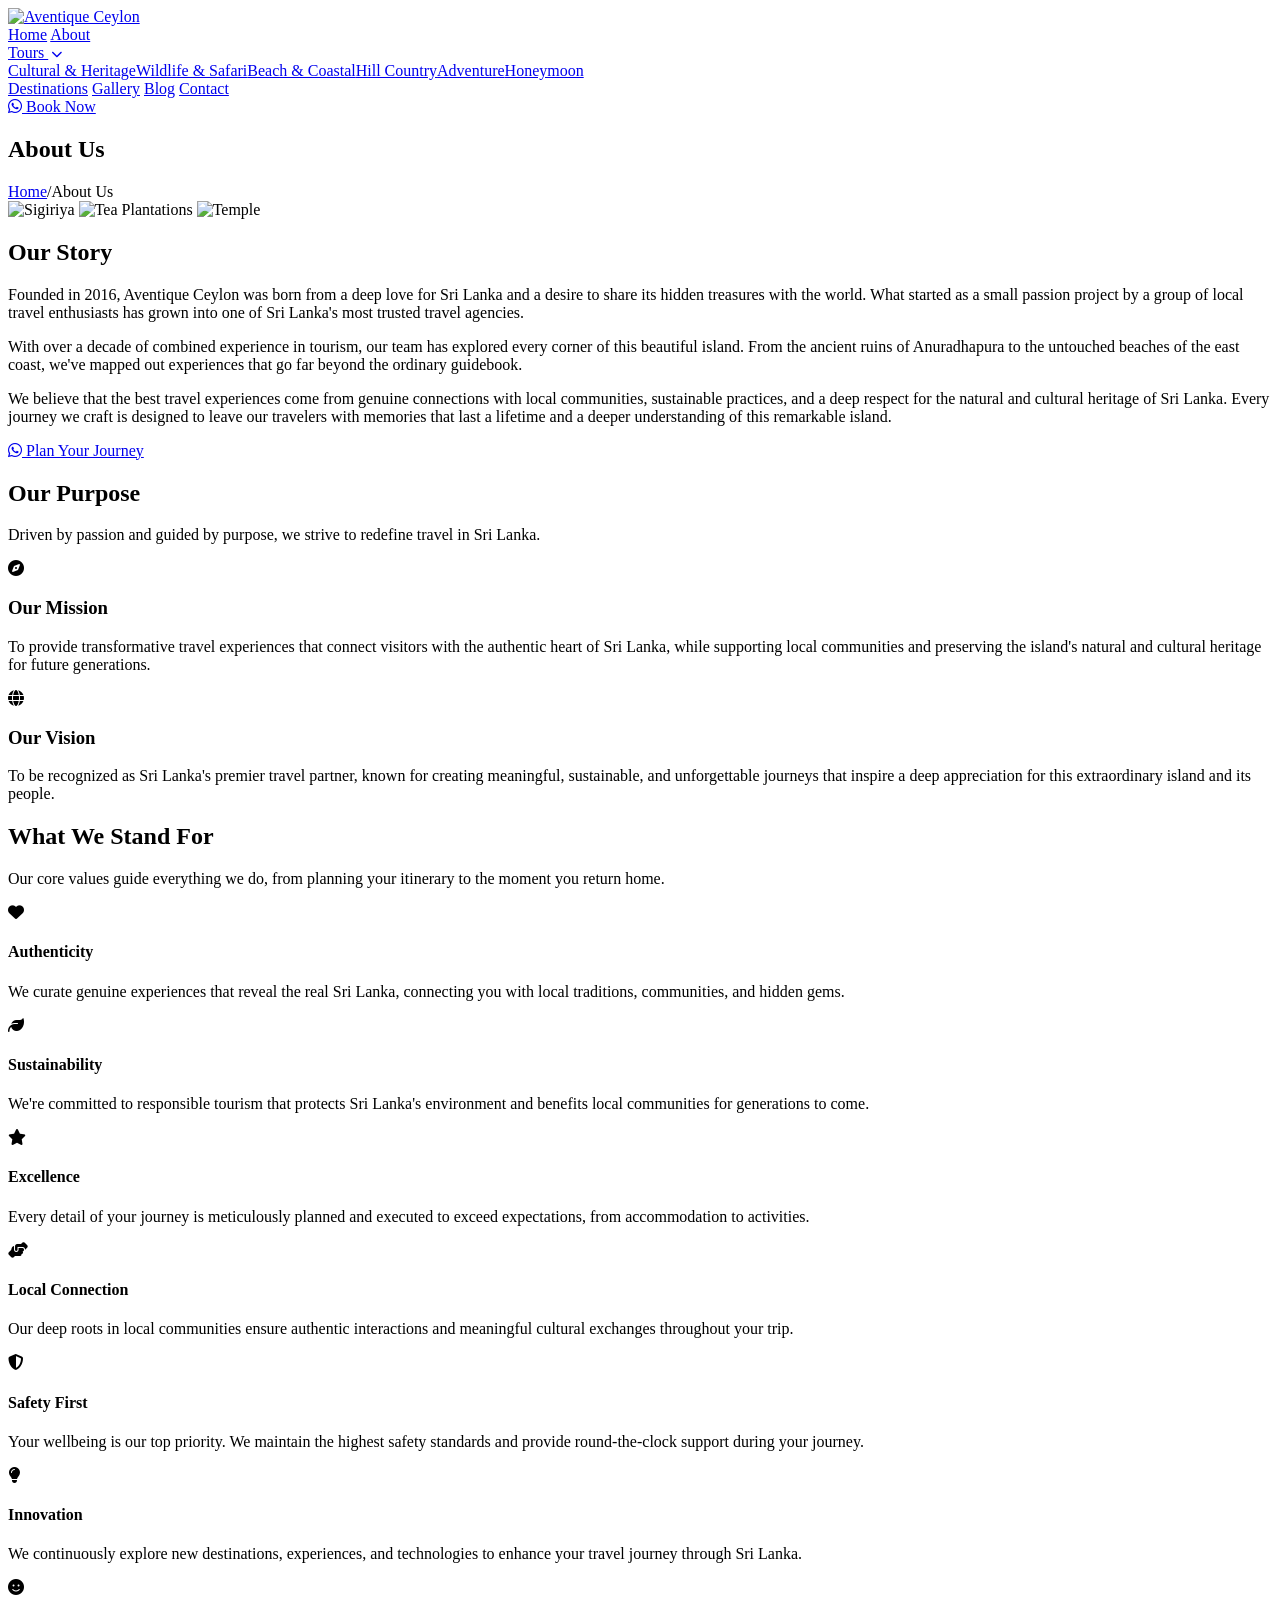
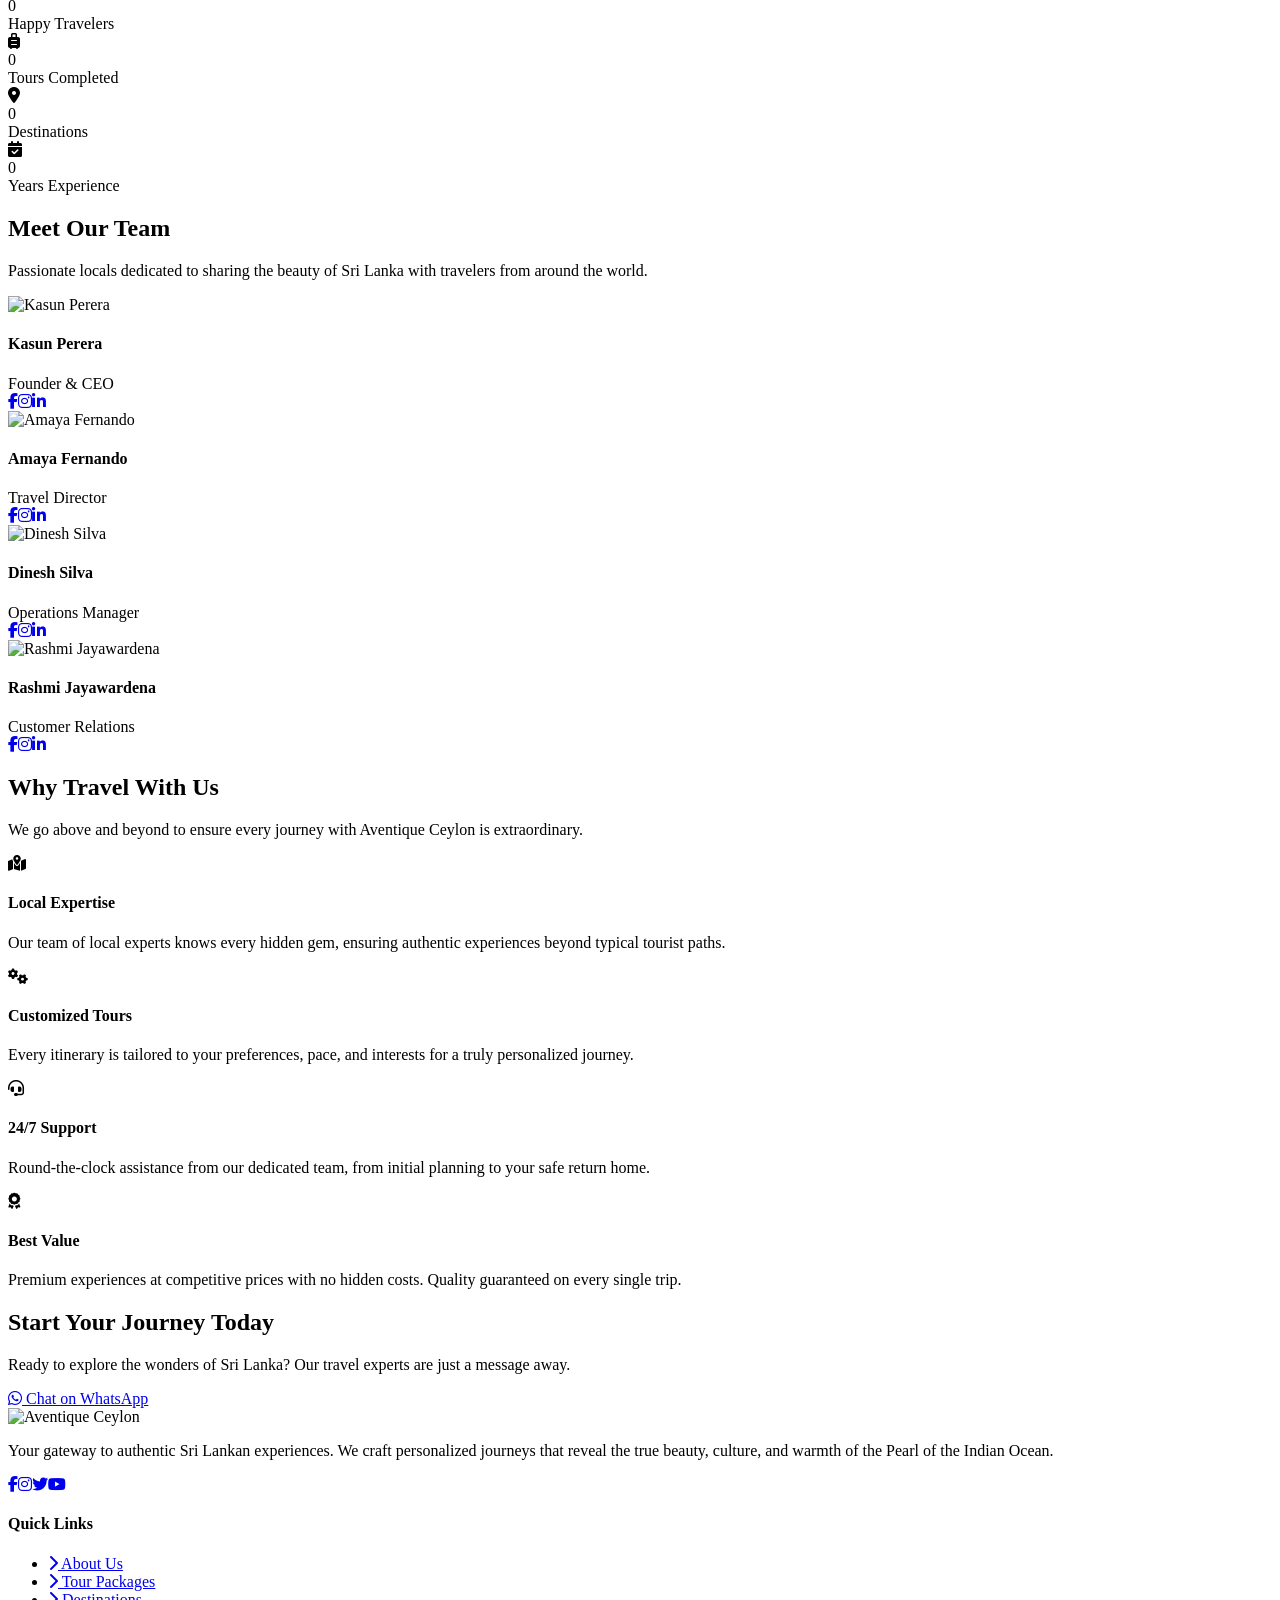
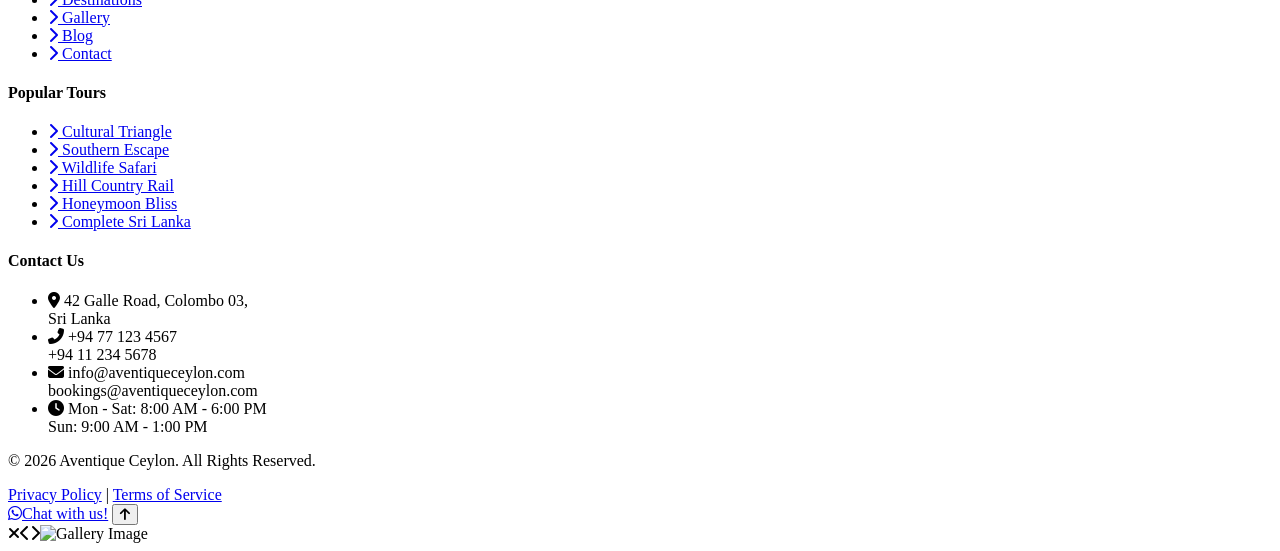
==== about.html @ 87683ad5 "Add files via upload" ====
<!DOCTYPE html>
<html lang="en">
<head>
  <meta charset="UTF-8">
  <meta name="viewport" content="width=device-width, initial-scale=1.0">
  <title>About Us | Aventique Ceylon</title>
  <meta name="description" content="Learn about Aventique Ceylon - our story, mission, team, and passion for authentic Sri Lanka travel.">
  <link rel="icon" href="images/logo.png" type="image/png">
  <link rel="preconnect" href="https://fonts.googleapis.com">
  <link rel="preconnect" href="https://fonts.gstatic.com" crossorigin>
  <link href="https://fonts.googleapis.com/css2?family=Inter:wght@300;400;500;600;700&family=Playfair+Display:ital,wght@0,400;0,600;0,700;0,800;1,400&display=swap" rel="stylesheet">
  <link rel="stylesheet" href="https://cdnjs.cloudflare.com/ajax/libs/font-awesome/6.5.1/css/all.min.css">
  <link rel="stylesheet" href="css/styles.css">
</head>
<body>
<div id="preloader"><div class="loader"></div></div>

<nav class="navbar scrolled">
  <div class="container">
    <a href="index.html" class="nav-logo"><img src="images/logo.png" alt="Aventique Ceylon"></a>
    <div class="nav-menu">
      <a href="index.html">Home</a>
      <a href="about.html" class="active">About</a>
      <div class="nav-dropdown"><a href="tours.html" class="dropdown-toggle">Tours <i class="fas fa-chevron-down" style="font-size:0.7rem;margin-left:3px"></i></a><div class="dropdown-menu"><a href="tours.html#cultural">Cultural &amp; Heritage</a><a href="tours.html#wildlife">Wildlife &amp; Safari</a><a href="tours.html#beach">Beach &amp; Coastal</a><a href="tours.html#hillcountry">Hill Country</a><a href="tours.html#adventure">Adventure</a><a href="tours.html#honeymoon">Honeymoon</a></div></div>
      <a href="destinations.html">Destinations</a>
      <a href="gallery.html">Gallery</a>
      <a href="blog.html">Blog</a>
      <a href="contact.html">Contact</a>
      <div class="nav-cta"><a href="https://wa.me/94771234567?text=Hello%20Aventique%20Ceylon!%20I%27m%20interested%20in%20planning%20a%20trip%20to%20Sri%20Lanka." class="btn btn-primary" target="_blank"><i class="fab fa-whatsapp"></i> Book Now</a></div>
    </div>
    <div class="hamburger"><span></span><span></span><span></span></div>
  </div>
</nav>

<section class="page-banner" style="background-image:url('https://images.unsplash.com/photo-1583309219338-a582f1f9ca6b?w=1920&q=80')">
  <div class="page-banner-content">
    <h1>About Us</h1>
    <div class="breadcrumb"><a href="index.html">Home</a><span>/</span>About Us</div>
  </div>
</section>

<section class="section reveal">
  <div class="container">
    <div class="about-story">
      <div class="about-story-images reveal-left">
        <img src="https://images.unsplash.com/photo-1580977276076-ae4b8c219b8e?w=800&q=80" alt="Sigiriya">
        <img src="https://images.unsplash.com/photo-1506905925346-21bda4d32df4?w=800&q=80" alt="Tea Plantations">
        <img src="https://images.unsplash.com/photo-1544735716-392fe2489ffa?w=800&q=80" alt="Temple">
      </div>
      <div class="reveal-right">
        <h2>Our Story</h2>
        <p>Founded in 2016, Aventique Ceylon was born from a deep love for Sri Lanka and a desire to share its hidden treasures with the world. What started as a small passion project by a group of local travel enthusiasts has grown into one of Sri Lanka's most trusted travel agencies.</p>
        <p>With over a decade of combined experience in tourism, our team has explored every corner of this beautiful island. From the ancient ruins of Anuradhapura to the untouched beaches of the east coast, we've mapped out experiences that go far beyond the ordinary guidebook.</p>
        <p>We believe that the best travel experiences come from genuine connections with local communities, sustainable practices, and a deep respect for the natural and cultural heritage of Sri Lanka. Every journey we craft is designed to leave our travelers with memories that last a lifetime and a deeper understanding of this remarkable island.</p>
        <a href="https://wa.me/94771234567?text=Hello%20Aventique%20Ceylon!%20I%27d%20like%20to%20plan%20a%20trip%20to%20Sri%20Lanka." class="btn btn-primary mt-20" target="_blank"><i class="fab fa-whatsapp"></i> Plan Your Journey</a>
      </div>
    </div>
  </div>
</section>

<section class="section bg-white reveal">
  <div class="container">
    <div class="section-header"><h2>Our Purpose</h2><p>Driven by passion and guided by purpose, we strive to redefine travel in Sri Lanka.</p></div>
    <div class="mission-vision">
      <div class="mv-card"><i class="fas fa-compass"></i><h3>Our Mission</h3><p>To provide transformative travel experiences that connect visitors with the authentic heart of Sri Lanka, while supporting local communities and preserving the island's natural and cultural heritage for future generations.</p></div>
      <div class="mv-card"><i class="fas fa-globe"></i><h3>Our Vision</h3><p>To be recognized as Sri Lanka's premier travel partner, known for creating meaningful, sustainable, and unforgettable journeys that inspire a deep appreciation for this extraordinary island and its people.</p></div>
    </div>
  </div>
</section>

<section class="section reveal">
  <div class="container">
    <div class="section-header"><h2>What We Stand For</h2><p>Our core values guide everything we do, from planning your itinerary to the moment you return home.</p></div>
    <div class="values-grid">
      <div class="value-card"><i class="fas fa-heart"></i><div><h4>Authenticity</h4><p>We curate genuine experiences that reveal the real Sri Lanka, connecting you with local traditions, communities, and hidden gems.</p></div></div>
      <div class="value-card"><i class="fas fa-leaf"></i><div><h4>Sustainability</h4><p>We're committed to responsible tourism that protects Sri Lanka's environment and benefits local communities for generations to come.</p></div></div>
      <div class="value-card"><i class="fas fa-star"></i><div><h4>Excellence</h4><p>Every detail of your journey is meticulously planned and executed to exceed expectations, from accommodation to activities.</p></div></div>
      <div class="value-card"><i class="fas fa-hands-helping"></i><div><h4>Local Connection</h4><p>Our deep roots in local communities ensure authentic interactions and meaningful cultural exchanges throughout your trip.</p></div></div>
      <div class="value-card"><i class="fas fa-shield-alt"></i><div><h4>Safety First</h4><p>Your wellbeing is our top priority. We maintain the highest safety standards and provide round-the-clock support during your journey.</p></div></div>
      <div class="value-card"><i class="fas fa-lightbulb"></i><div><h4>Innovation</h4><p>We continuously explore new destinations, experiences, and technologies to enhance your travel journey through Sri Lanka.</p></div></div>
    </div>
  </div>
</section>

<section class="stats-section reveal">
  <div class="container">
    <div class="stats-grid">
      <div class="stat-item"><i class="fas fa-smile"></i><div class="stat-number" data-target="5000" data-suffix="+">0</div><div class="stat-label">Happy Travelers</div></div>
      <div class="stat-item"><i class="fas fa-suitcase-rolling"></i><div class="stat-number" data-target="850" data-suffix="+">0</div><div class="stat-label">Tours Completed</div></div>
      <div class="stat-item"><i class="fas fa-map-marker-alt"></i><div class="stat-number" data-target="50" data-suffix="+">0</div><div class="stat-label">Destinations</div></div>
      <div class="stat-item"><i class="fas fa-calendar-check"></i><div class="stat-number" data-target="10" data-suffix="+">0</div><div class="stat-label">Years Experience</div></div>
    </div>
  </div>
</section>

<section class="section bg-white reveal">
  <div class="container">
    <div class="section-header"><h2>Meet Our Team</h2><p>Passionate locals dedicated to sharing the beauty of Sri Lanka with travelers from around the world.</p></div>
    <div class="team-grid">
      <div class="team-card"><div class="team-card-image"><img src="https://images.unsplash.com/photo-1560250097-0b93528c311a?w=400&q=80" alt="Kasun Perera"></div><div class="team-card-body"><h4>Kasun Perera</h4><span class="role">Founder &amp; CEO</span><div class="team-card-social"><a href="#"><i class="fab fa-facebook-f"></i></a><a href="#"><i class="fab fa-instagram"></i></a><a href="#"><i class="fab fa-linkedin-in"></i></a></div></div></div>
      <div class="team-card"><div class="team-card-image"><img src="https://images.unsplash.com/photo-1573496359142-b8d87734a5a2?w=400&q=80" alt="Amaya Fernando"></div><div class="team-card-body"><h4>Amaya Fernando</h4><span class="role">Travel Director</span><div class="team-card-social"><a href="#"><i class="fab fa-facebook-f"></i></a><a href="#"><i class="fab fa-instagram"></i></a><a href="#"><i class="fab fa-linkedin-in"></i></a></div></div></div>
      <div class="team-card"><div class="team-card-image"><img src="https://images.unsplash.com/photo-1472099645785-5658abf4ff4e?w=400&q=80" alt="Dinesh Silva"></div><div class="team-card-body"><h4>Dinesh Silva</h4><span class="role">Operations Manager</span><div class="team-card-social"><a href="#"><i class="fab fa-facebook-f"></i></a><a href="#"><i class="fab fa-instagram"></i></a><a href="#"><i class="fab fa-linkedin-in"></i></a></div></div></div>
      <div class="team-card"><div class="team-card-image"><img src="https://images.unsplash.com/photo-1580489944761-15a19d654956?w=400&q=80" alt="Rashmi Jayawardena"></div><div class="team-card-body"><h4>Rashmi Jayawardena</h4><span class="role">Customer Relations</span><div class="team-card-social"><a href="#"><i class="fab fa-facebook-f"></i></a><a href="#"><i class="fab fa-instagram"></i></a><a href="#"><i class="fab fa-linkedin-in"></i></a></div></div></div>
    </div>
  </div>
</section>

<section class="section reveal">
  <div class="container">
    <div class="section-header"><h2>Why Travel With Us</h2><p>We go above and beyond to ensure every journey with Aventique Ceylon is extraordinary.</p></div>
    <div class="features-grid">
      <div class="feature-card"><div class="feature-icon"><i class="fas fa-map-marked-alt"></i></div><h4>Local Expertise</h4><p>Our team of local experts knows every hidden gem, ensuring authentic experiences beyond typical tourist paths.</p></div>
      <div class="feature-card"><div class="feature-icon"><i class="fas fa-cogs"></i></div><h4>Customized Tours</h4><p>Every itinerary is tailored to your preferences, pace, and interests for a truly personalized journey.</p></div>
      <div class="feature-card"><div class="feature-icon"><i class="fas fa-headset"></i></div><h4>24/7 Support</h4><p>Round-the-clock assistance from our dedicated team, from initial planning to your safe return home.</p></div>
      <div class="feature-card"><div class="feature-icon"><i class="fas fa-award"></i></div><h4>Best Value</h4><p>Premium experiences at competitive prices with no hidden costs. Quality guaranteed on every single trip.</p></div>
    </div>
  </div>
</section>

<section class="cta-section reveal" style="background-image:url('https://images.unsplash.com/photo-1476673160081-cf065607f449?w=1920&q=80')">
  <div class="cta-content">
    <h2>Start Your Journey Today</h2>
    <p>Ready to explore the wonders of Sri Lanka? Our travel experts are just a message away.</p>
    <a href="https://wa.me/94771234567?text=Hello%20Aventique%20Ceylon!%20I%27m%20interested%20in%20planning%20a%20trip%20to%20Sri%20Lanka." class="btn btn-whatsapp" target="_blank"><i class="fab fa-whatsapp"></i> Chat on WhatsApp</a>
  </div>
</section>

<footer class="footer">
  <div class="container">
    <div class="footer-grid">
      <div class="footer-about"><img src="images/logo.png" alt="Aventique Ceylon"><p>Your gateway to authentic Sri Lankan experiences. We craft personalized journeys that reveal the true beauty, culture, and warmth of the Pearl of the Indian Ocean.</p><div class="footer-social"><a href="#"><i class="fab fa-facebook-f"></i></a><a href="#"><i class="fab fa-instagram"></i></a><a href="#"><i class="fab fa-twitter"></i></a><a href="#"><i class="fab fa-youtube"></i></a><a href="#"><i class="fab fa-tripadvisor"></i></a></div></div>
      <div><h4>Quick Links</h4><ul class="footer-links"><li><a href="about.html"><i class="fas fa-chevron-right"></i> About Us</a></li><li><a href="tours.html"><i class="fas fa-chevron-right"></i> Tour Packages</a></li><li><a href="destinations.html"><i class="fas fa-chevron-right"></i> Destinations</a></li><li><a href="gallery.html"><i class="fas fa-chevron-right"></i> Gallery</a></li><li><a href="blog.html"><i class="fas fa-chevron-right"></i> Blog</a></li><li><a href="contact.html"><i class="fas fa-chevron-right"></i> Contact</a></li></ul></div>
      <div><h4>Popular Tours</h4><ul class="footer-links"><li><a href="tour-detail.html"><i class="fas fa-chevron-right"></i> Cultural Triangle</a></li><li><a href="tour-detail.html"><i class="fas fa-chevron-right"></i> Southern Escape</a></li><li><a href="tour-detail.html"><i class="fas fa-chevron-right"></i> Wildlife Safari</a></li><li><a href="tour-detail.html"><i class="fas fa-chevron-right"></i> Hill Country Rail</a></li><li><a href="tour-detail.html"><i class="fas fa-chevron-right"></i> Honeymoon Bliss</a></li><li><a href="tour-detail.html"><i class="fas fa-chevron-right"></i> Complete Sri Lanka</a></li></ul></div>
      <div><h4>Contact Us</h4><ul class="footer-contact"><li><i class="fas fa-map-marker-alt"></i> <span>42 Galle Road, Colombo 03,<br>Sri Lanka</span></li><li><i class="fas fa-phone-alt"></i> <span>+94 77 123 4567<br>+94 11 234 5678</span></li><li><i class="fas fa-envelope"></i> <span>info@aventiqueceylon.com<br>bookings@aventiqueceylon.com</span></li><li><i class="fas fa-clock"></i> <span>Mon - Sat: 8:00 AM - 6:00 PM<br>Sun: 9:00 AM - 1:00 PM</span></li></ul></div>
    </div>
    <div class="footer-bottom"><p>&copy; 2026 Aventique Ceylon. All Rights Reserved.</p><div><a href="#">Privacy Policy</a> | <a href="#">Terms of Service</a></div></div>
  </div>
</footer>

<a href="https://wa.me/94771234567?text=Hello%20Aventique%20Ceylon!%20I%27m%20interested%20in%20planning%20a%20trip%20to%20Sri%20Lanka." class="whatsapp-float" target="_blank"><i class="fab fa-whatsapp"></i><span class="whatsapp-tooltip">Chat with us!</span></a>
<button class="back-to-top"><i class="fas fa-arrow-up"></i></button>
<div class="lightbox" id="lightbox"><span class="lightbox-close"><i class="fas fa-times"></i></span><span class="lightbox-nav lightbox-prev"><i class="fas fa-chevron-left"></i></span><span class="lightbox-nav lightbox-next"><i class="fas fa-chevron-right"></i></span><img src="" alt="Gallery Image"></div>
<script src="js/main.js"></script>
</body>
</html>
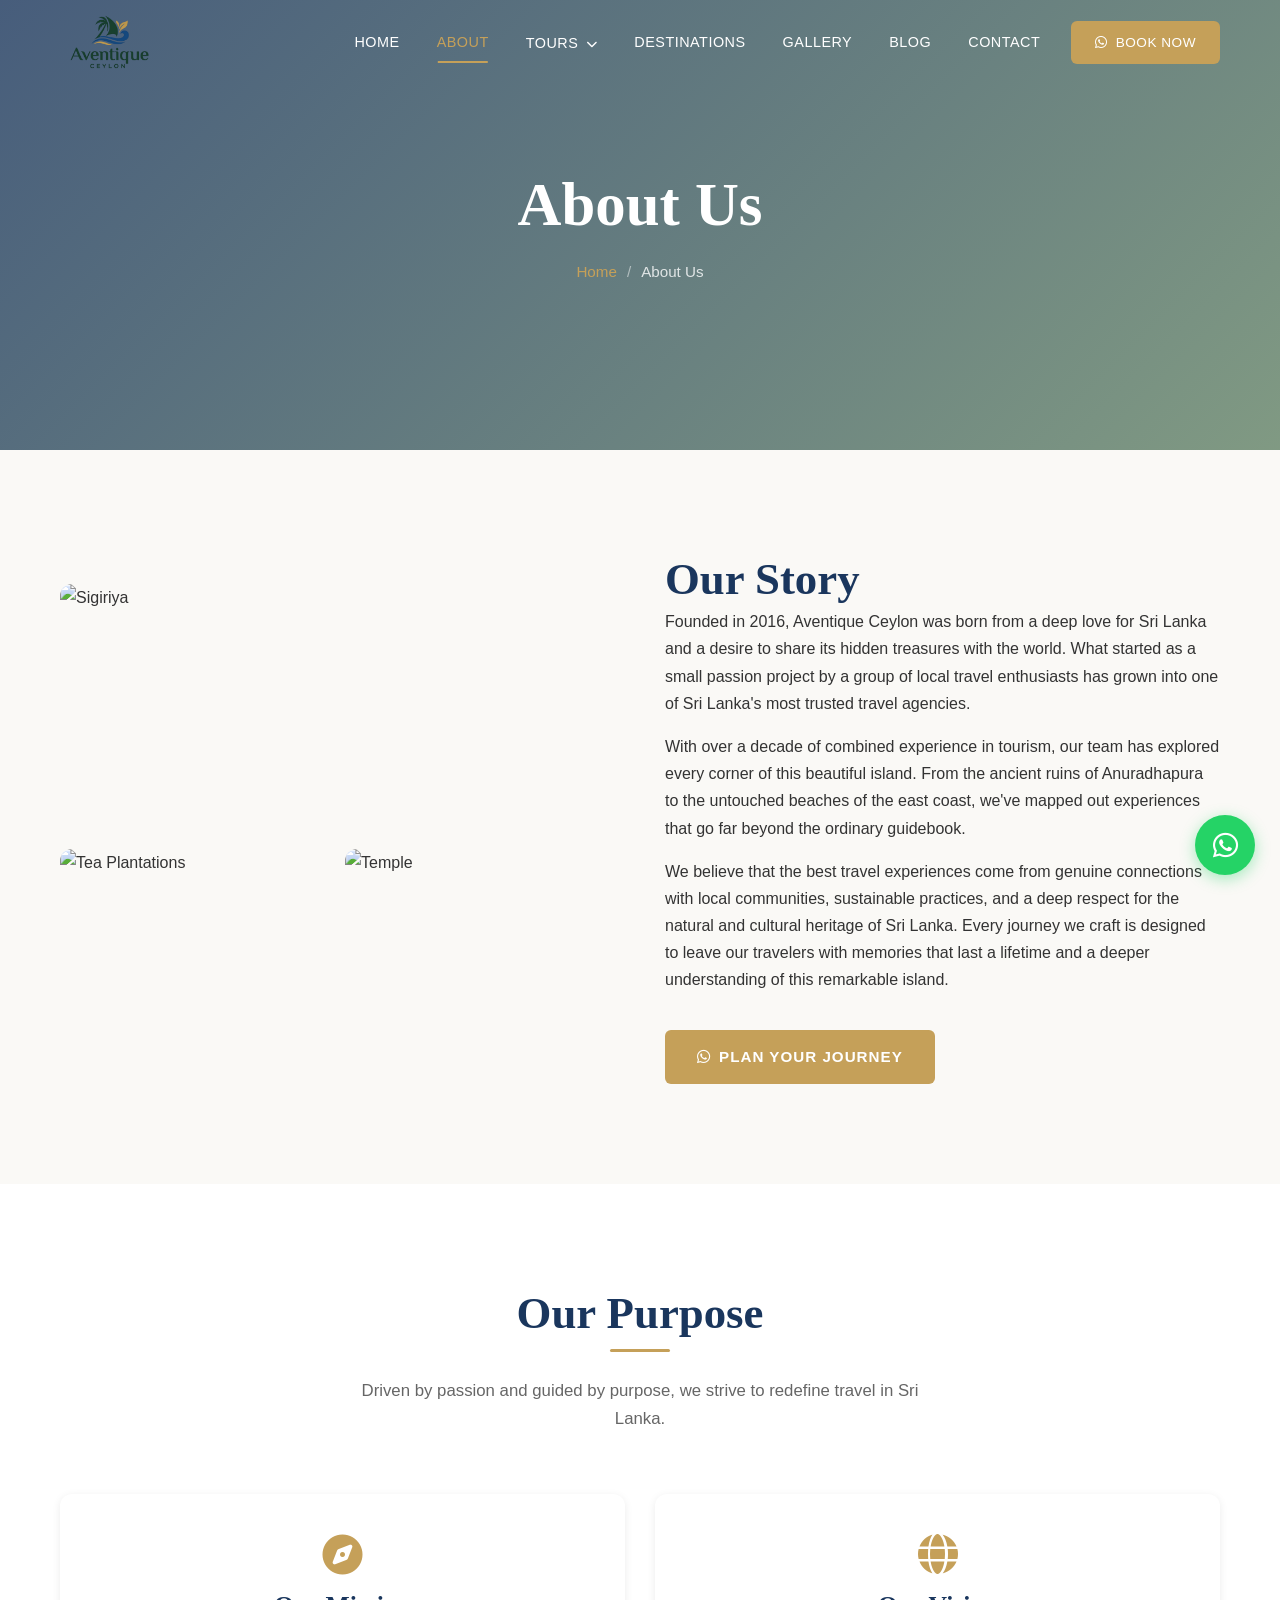
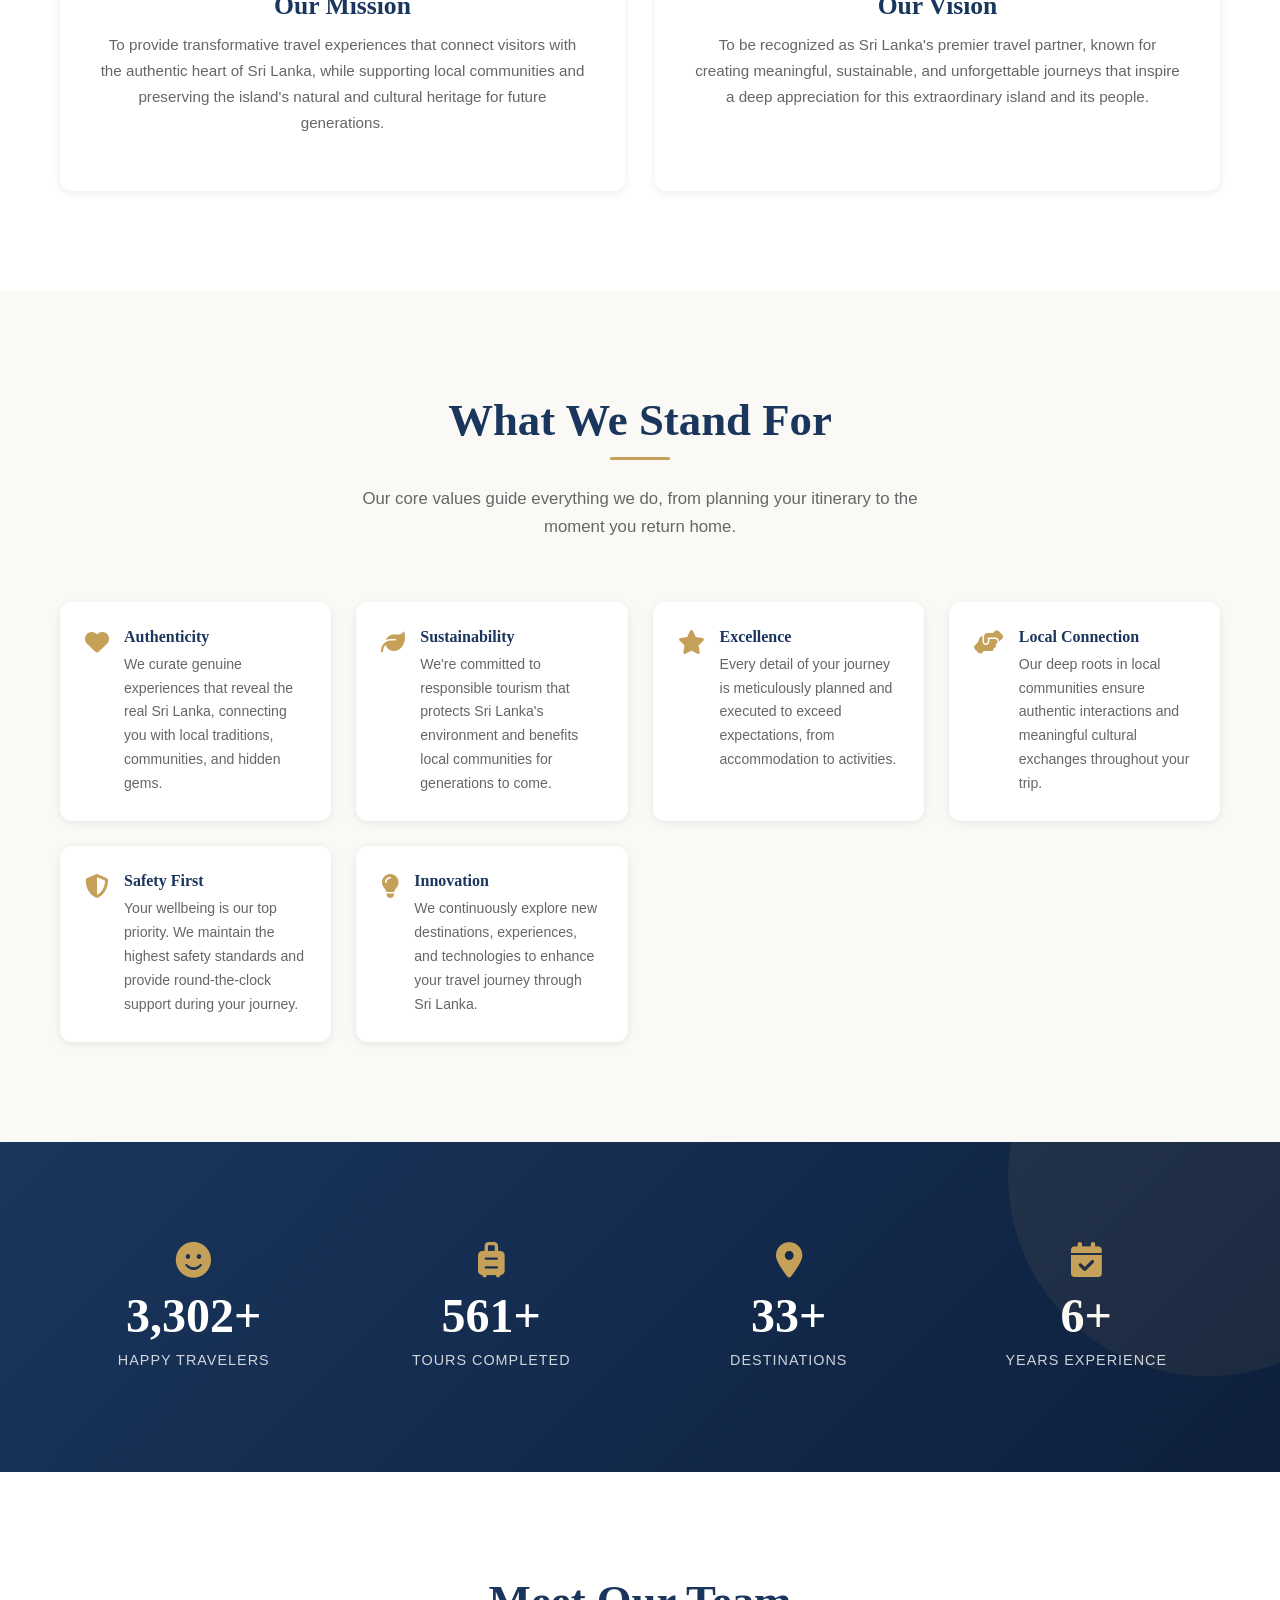
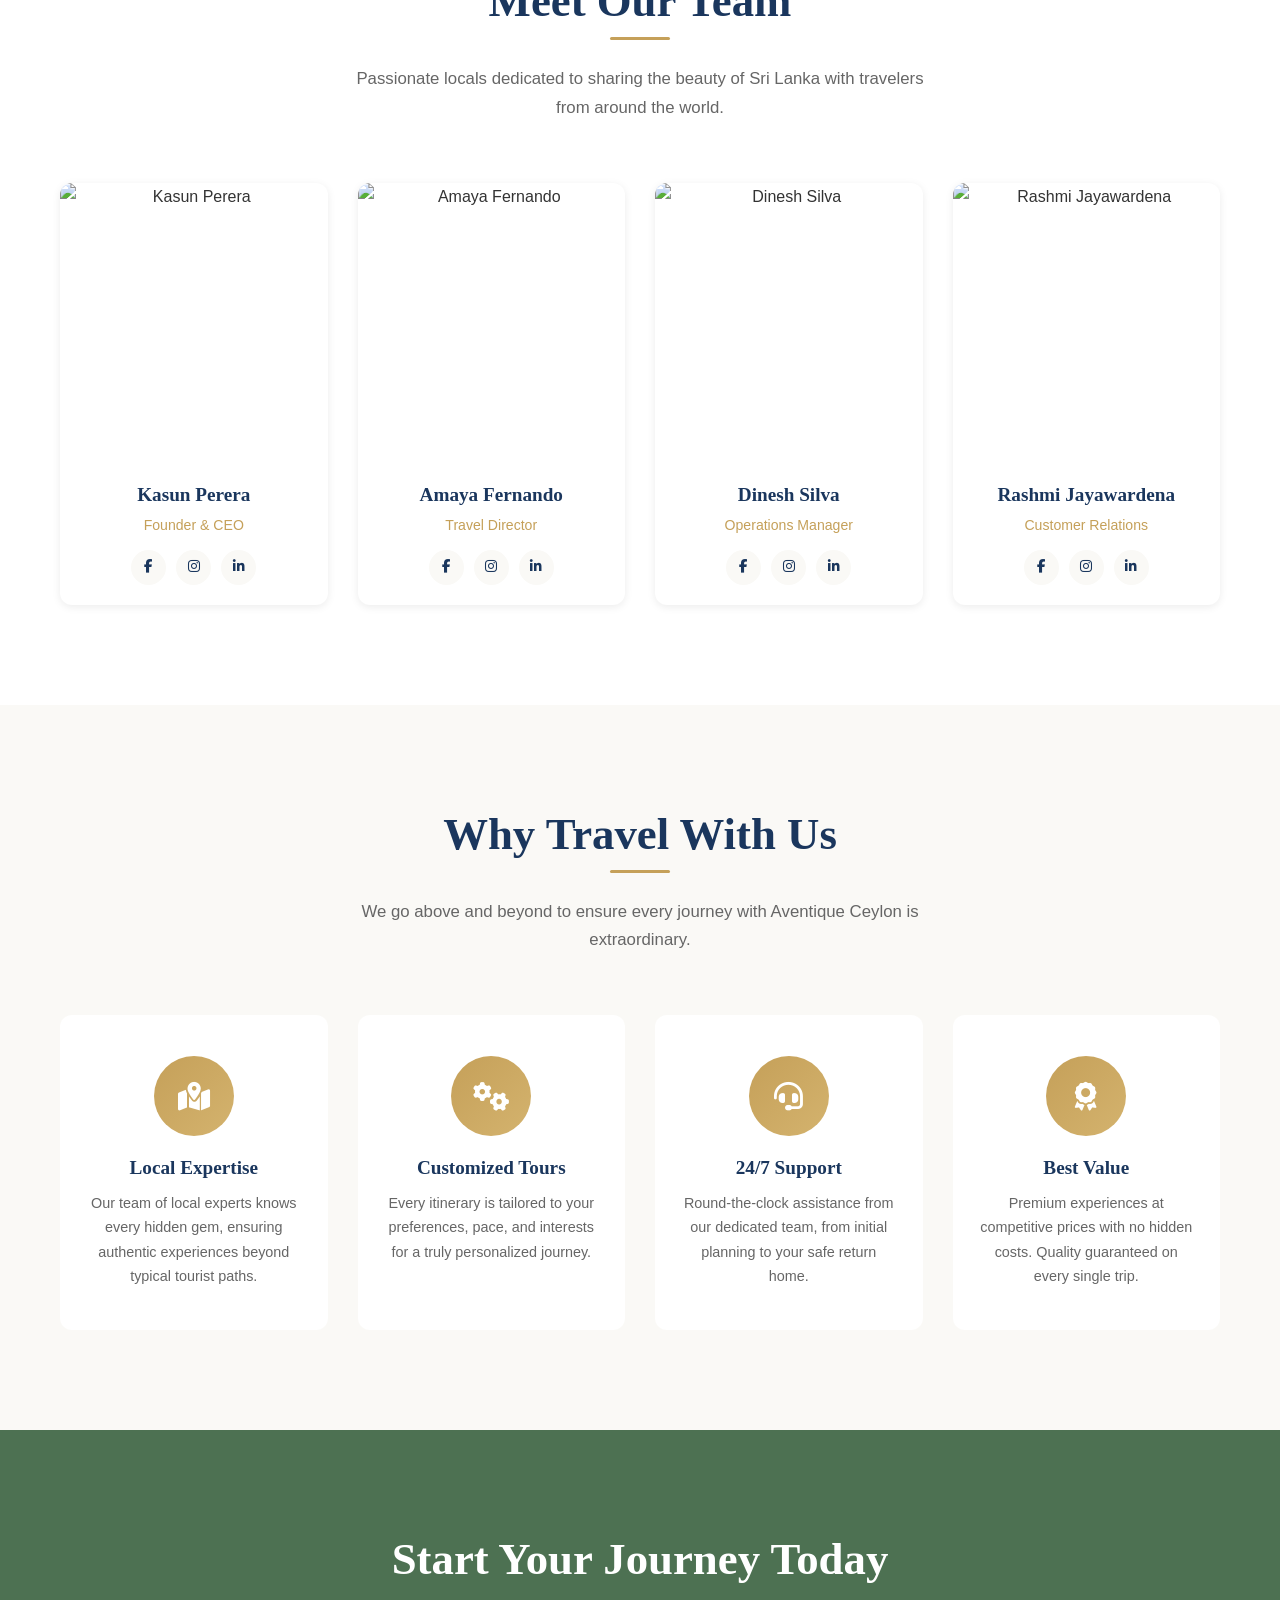
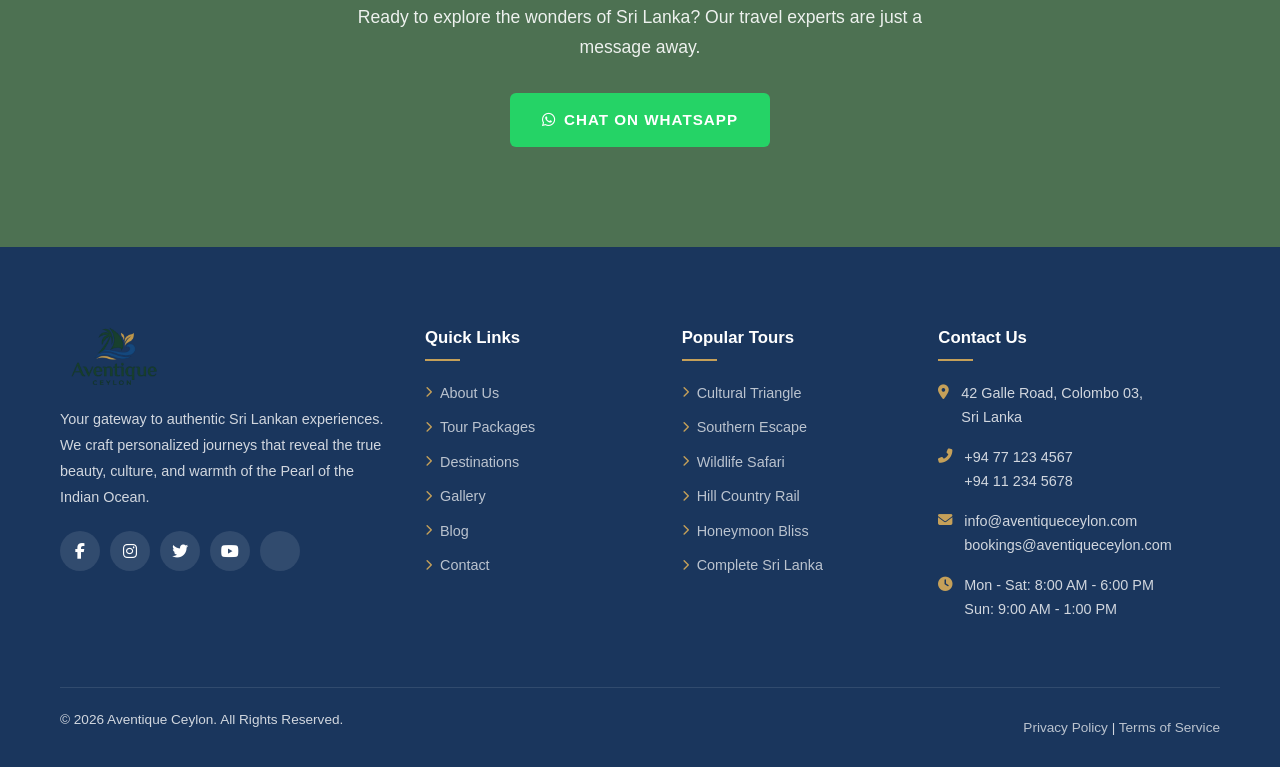
==== commit beebcdc4: "Add files via upload" ====
--- a/about.html
+++ b/about.html
@@ -5,19 +5,19 @@
   <meta name="viewport" content="width=device-width, initial-scale=1.0">
   <title>About Us | Aventique Ceylon</title>
   <meta name="description" content="Learn about Aventique Ceylon - our story, mission, team, and passion for authentic Sri Lanka travel.">
-  <link rel="icon" href="images/logo.png" type="image/png">
+  <link rel="icon" href="logo.png" type="image/png">
   <link rel="preconnect" href="https://fonts.googleapis.com">
   <link rel="preconnect" href="https://fonts.gstatic.com" crossorigin>
   <link href="https://fonts.googleapis.com/css2?family=Inter:wght@300;400;500;600;700&family=Playfair+Display:ital,wght@0,400;0,600;0,700;0,800;1,400&display=swap" rel="stylesheet">
   <link rel="stylesheet" href="https://cdnjs.cloudflare.com/ajax/libs/font-awesome/6.5.1/css/all.min.css">
-  <link rel="stylesheet" href="css/styles.css">
+  <link rel="stylesheet" href="styles.css">
 </head>
 <body>
 <div id="preloader"><div class="loader"></div></div>
 
 <nav class="navbar scrolled">
   <div class="container">
-    <a href="index.html" class="nav-logo"><img src="images/logo.png" alt="Aventique Ceylon"></a>
+    <a href="index.html" class="nav-logo"><img src="logo.png" alt="Aventique Ceylon"></a>
     <div class="nav-menu">
       <a href="index.html">Home</a>
       <a href="about.html" class="active">About</a>
@@ -128,7 +128,7 @@
 <footer class="footer">
   <div class="container">
     <div class="footer-grid">
-      <div class="footer-about"><img src="images/logo.png" alt="Aventique Ceylon"><p>Your gateway to authentic Sri Lankan experiences. We craft personalized journeys that reveal the true beauty, culture, and warmth of the Pearl of the Indian Ocean.</p><div class="footer-social"><a href="#"><i class="fab fa-facebook-f"></i></a><a href="#"><i class="fab fa-instagram"></i></a><a href="#"><i class="fab fa-twitter"></i></a><a href="#"><i class="fab fa-youtube"></i></a><a href="#"><i class="fab fa-tripadvisor"></i></a></div></div>
+      <div class="footer-about"><img src="logo.png" alt="Aventique Ceylon"><p>Your gateway to authentic Sri Lankan experiences. We craft personalized journeys that reveal the true beauty, culture, and warmth of the Pearl of the Indian Ocean.</p><div class="footer-social"><a href="#"><i class="fab fa-facebook-f"></i></a><a href="#"><i class="fab fa-instagram"></i></a><a href="#"><i class="fab fa-twitter"></i></a><a href="#"><i class="fab fa-youtube"></i></a><a href="#"><i class="fab fa-tripadvisor"></i></a></div></div>
       <div><h4>Quick Links</h4><ul class="footer-links"><li><a href="about.html"><i class="fas fa-chevron-right"></i> About Us</a></li><li><a href="tours.html"><i class="fas fa-chevron-right"></i> Tour Packages</a></li><li><a href="destinations.html"><i class="fas fa-chevron-right"></i> Destinations</a></li><li><a href="gallery.html"><i class="fas fa-chevron-right"></i> Gallery</a></li><li><a href="blog.html"><i class="fas fa-chevron-right"></i> Blog</a></li><li><a href="contact.html"><i class="fas fa-chevron-right"></i> Contact</a></li></ul></div>
       <div><h4>Popular Tours</h4><ul class="footer-links"><li><a href="tour-detail.html"><i class="fas fa-chevron-right"></i> Cultural Triangle</a></li><li><a href="tour-detail.html"><i class="fas fa-chevron-right"></i> Southern Escape</a></li><li><a href="tour-detail.html"><i class="fas fa-chevron-right"></i> Wildlife Safari</a></li><li><a href="tour-detail.html"><i class="fas fa-chevron-right"></i> Hill Country Rail</a></li><li><a href="tour-detail.html"><i class="fas fa-chevron-right"></i> Honeymoon Bliss</a></li><li><a href="tour-detail.html"><i class="fas fa-chevron-right"></i> Complete Sri Lanka</a></li></ul></div>
       <div><h4>Contact Us</h4><ul class="footer-contact"><li><i class="fas fa-map-marker-alt"></i> <span>42 Galle Road, Colombo 03,<br>Sri Lanka</span></li><li><i class="fas fa-phone-alt"></i> <span>+94 77 123 4567<br>+94 11 234 5678</span></li><li><i class="fas fa-envelope"></i> <span>info@aventiqueceylon.com<br>bookings@aventiqueceylon.com</span></li><li><i class="fas fa-clock"></i> <span>Mon - Sat: 8:00 AM - 6:00 PM<br>Sun: 9:00 AM - 1:00 PM</span></li></ul></div>
@@ -140,6 +140,6 @@
 <a href="https://wa.me/94771234567?text=Hello%20Aventique%20Ceylon!%20I%27m%20interested%20in%20planning%20a%20trip%20to%20Sri%20Lanka." class="whatsapp-float" target="_blank"><i class="fab fa-whatsapp"></i><span class="whatsapp-tooltip">Chat with us!</span></a>
 <button class="back-to-top"><i class="fas fa-arrow-up"></i></button>
 <div class="lightbox" id="lightbox"><span class="lightbox-close"><i class="fas fa-times"></i></span><span class="lightbox-nav lightbox-prev"><i class="fas fa-chevron-left"></i></span><span class="lightbox-nav lightbox-next"><i class="fas fa-chevron-right"></i></span><img src="" alt="Gallery Image"></div>
-<script src="js/main.js"></script>
+<script src="main.js"></script>
 </body>
 </html>
--- a/styles.css
+++ b/styles.css
@@ -0,0 +1,2429 @@
+/* ============================================
+   AVENTIQUE CEYLON - Main Stylesheet
+   Sri Lanka Travel Agency
+   ============================================ */
+
+/* ---------- CSS Variables ---------- */
+:root {
+  --deep-navy: #1A365D;
+  --forest-green: #2F5A36;
+  --golden-sand: #C5A059;
+  --off-white: #FAF9F6;
+  --charcoal: #333333;
+  --white: #FFFFFF;
+  --light-gray: #E8E6E1;
+  --overlay-dark: rgba(26, 54, 93, 0.7);
+  --overlay-green: rgba(47, 90, 54, 0.85);
+  --shadow-sm: 0 2px 8px rgba(0,0,0,0.08);
+  --shadow-md: 0 4px 20px rgba(0,0,0,0.12);
+  --shadow-lg: 0 8px 40px rgba(0,0,0,0.15);
+  --radius-sm: 6px;
+  --radius-md: 12px;
+  --radius-lg: 20px;
+  --transition: all 0.3s ease;
+  --transition-slow: all 0.5s ease;
+}
+
+/* ---------- Reset & Base ---------- */
+*, *::before, *::after {
+  margin: 0;
+  padding: 0;
+  box-sizing: border-box;
+}
+
+html {
+  scroll-behavior: smooth;
+  font-size: 16px;
+}
+
+body {
+  font-family: 'Inter', sans-serif;
+  color: var(--charcoal);
+  background-color: var(--off-white);
+  line-height: 1.7;
+  overflow-x: hidden;
+}
+
+h1, h2, h3, h4, h5, h6 {
+  font-family: 'Playfair Display', serif;
+  color: var(--deep-navy);
+  line-height: 1.3;
+  font-weight: 700;
+}
+
+h1 { font-size: clamp(2.2rem, 5vw, 3.8rem); }
+h2 { font-size: clamp(1.8rem, 4vw, 2.8rem); }
+h3 { font-size: clamp(1.3rem, 3vw, 1.6rem); }
+h4 { font-size: 1.2rem; }
+
+p { margin-bottom: 1rem; }
+
+a {
+  text-decoration: none;
+  color: var(--deep-navy);
+  transition: var(--transition);
+}
+
+a:hover { color: var(--golden-sand); }
+
+img {
+  max-width: 100%;
+  height: auto;
+  display: block;
+}
+
+ul { list-style: none; }
+
+.container {
+  max-width: 1200px;
+  margin: 0 auto;
+  padding: 0 20px;
+}
+
+.section {
+  padding: 100px 0;
+}
+
+.section-header {
+  text-align: center;
+  margin-bottom: 60px;
+}
+
+.section-header h2 {
+  margin-bottom: 15px;
+  position: relative;
+  display: inline-block;
+}
+
+.section-header h2::after {
+  content: '';
+  position: absolute;
+  bottom: -10px;
+  left: 50%;
+  transform: translateX(-50%);
+  width: 60px;
+  height: 3px;
+  background: var(--golden-sand);
+  border-radius: 2px;
+}
+
+.section-header p {
+  color: #666;
+  max-width: 600px;
+  margin: 20px auto 0;
+  font-size: 1.05rem;
+}
+
+/* ---------- Buttons ---------- */
+.btn {
+  display: inline-flex;
+  align-items: center;
+  gap: 8px;
+  padding: 14px 32px;
+  border-radius: var(--radius-sm);
+  font-weight: 600;
+  font-size: 0.95rem;
+  cursor: pointer;
+  border: none;
+  transition: var(--transition);
+  text-transform: uppercase;
+  letter-spacing: 1px;
+  font-family: 'Inter', sans-serif;
+}
+
+.btn-primary {
+  background: var(--golden-sand);
+  color: var(--white);
+}
+
+.btn-primary:hover {
+  background: #b8923e;
+  color: var(--white);
+  transform: translateY(-2px);
+  box-shadow: var(--shadow-md);
+}
+
+.btn-secondary {
+  background: transparent;
+  color: var(--white);
+  border: 2px solid var(--white);
+}
+
+.btn-secondary:hover {
+  background: var(--white);
+  color: var(--deep-navy);
+  transform: translateY(-2px);
+}
+
+.btn-outline {
+  background: transparent;
+  color: var(--deep-navy);
+  border: 2px solid var(--deep-navy);
+}
+
+.btn-outline:hover {
+  background: var(--deep-navy);
+  color: var(--white);
+  transform: translateY(-2px);
+}
+
+.btn-green {
+  background: var(--forest-green);
+  color: var(--white);
+}
+
+.btn-green:hover {
+  background: #245029;
+  color: var(--white);
+  transform: translateY(-2px);
+  box-shadow: var(--shadow-md);
+}
+
+.btn-whatsapp {
+  background: #25D366;
+  color: var(--white);
+}
+
+.btn-whatsapp:hover {
+  background: #1da851;
+  color: var(--white);
+  transform: translateY(-2px);
+  box-shadow: var(--shadow-md);
+}
+
+/* ---------- Preloader ---------- */
+#preloader {
+  position: fixed;
+  top: 0;
+  left: 0;
+  width: 100%;
+  height: 100%;
+  background: var(--off-white);
+  display: flex;
+  align-items: center;
+  justify-content: center;
+  z-index: 10000;
+  transition: opacity 0.5s ease;
+}
+
+#preloader.hidden {
+  opacity: 0;
+  pointer-events: none;
+}
+
+.loader {
+  width: 50px;
+  height: 50px;
+  border: 4px solid var(--light-gray);
+  border-top-color: var(--golden-sand);
+  border-radius: 50%;
+  animation: spin 0.8s linear infinite;
+}
+
+@keyframes spin {
+  to { transform: rotate(360deg); }
+}
+
+/* ---------- Navigation ---------- */
+.navbar {
+  position: fixed;
+  top: 0;
+  left: 0;
+  width: 100%;
+  z-index: 1000;
+  padding: 15px 0;
+  transition: var(--transition);
+}
+
+.navbar.scrolled {
+  background: var(--white);
+  box-shadow: var(--shadow-sm);
+  padding: 8px 0;
+}
+
+.navbar .container {
+  display: flex;
+  align-items: center;
+  justify-content: space-between;
+}
+
+.nav-logo img {
+  height: 55px;
+  transition: var(--transition);
+}
+
+.navbar.scrolled .nav-logo img {
+  height: 45px;
+}
+
+.nav-menu {
+  display: flex;
+  align-items: center;
+  gap: 5px;
+}
+
+.nav-menu a {
+  padding: 8px 16px;
+  color: var(--white);
+  font-weight: 500;
+  font-size: 0.9rem;
+  border-radius: var(--radius-sm);
+  position: relative;
+  text-transform: uppercase;
+  letter-spacing: 0.5px;
+}
+
+.navbar.scrolled .nav-menu a {
+  color: var(--deep-navy);
+}
+
+.nav-menu a:hover,
+.nav-menu a.active {
+  color: var(--golden-sand);
+}
+
+.nav-menu a::after {
+  content: '';
+  position: absolute;
+  bottom: 0;
+  left: 50%;
+  transform: translateX(-50%);
+  width: 0;
+  height: 2px;
+  background: var(--golden-sand);
+  transition: var(--transition);
+}
+
+.nav-menu a:hover::after,
+.nav-menu a.active::after {
+  width: 60%;
+}
+
+.nav-cta {
+  margin-left: 10px;
+}
+
+.nav-cta .btn {
+  padding: 10px 24px;
+  font-size: 0.85rem;
+}
+
+.hamburger {
+  display: none;
+  flex-direction: column;
+  gap: 5px;
+  cursor: pointer;
+  padding: 5px;
+  z-index: 1001;
+}
+
+.hamburger span {
+  width: 28px;
+  height: 2.5px;
+  background: var(--white);
+  transition: var(--transition);
+  border-radius: 2px;
+}
+
+.navbar.scrolled .hamburger span {
+  background: var(--deep-navy);
+}
+
+.hamburger.active span:nth-child(1) {
+  transform: rotate(45deg) translate(5px, 5px);
+}
+
+.hamburger.active span:nth-child(2) {
+  opacity: 0;
+}
+
+.hamburger.active span:nth-child(3) {
+  transform: rotate(-45deg) translate(5px, -5px);
+}
+
+/* Dropdown */
+.nav-dropdown {
+  position: relative;
+}
+
+.nav-dropdown .dropdown-menu {
+  position: absolute;
+  top: 100%;
+  left: 0;
+  min-width: 220px;
+  background: var(--white);
+  border-radius: var(--radius-sm);
+  box-shadow: var(--shadow-md);
+  padding: 10px 0;
+  opacity: 0;
+  visibility: hidden;
+  transform: translateY(10px);
+  transition: var(--transition);
+}
+
+.nav-dropdown:hover .dropdown-menu {
+  opacity: 1;
+  visibility: visible;
+  transform: translateY(0);
+}
+
+.dropdown-menu a {
+  display: block;
+  padding: 10px 20px;
+  color: var(--charcoal) !important;
+  font-size: 0.88rem;
+}
+
+.dropdown-menu a:hover {
+  background: var(--off-white);
+  color: var(--golden-sand) !important;
+}
+
+.dropdown-menu a::after {
+  display: none;
+}
+
+/* ---------- Hero Section ---------- */
+.hero {
+  position: relative;
+  height: 100vh;
+  min-height: 650px;
+  display: flex;
+  align-items: center;
+  overflow: hidden;
+}
+
+.hero-video {
+  position: absolute;
+  top: 0;
+  left: 0;
+  width: 100%;
+  height: 100%;
+  object-fit: cover;
+}
+
+.hero-slider {
+  position: absolute;
+  top: 0;
+  left: 0;
+  width: 100%;
+  height: 100%;
+}
+
+.hero-slide {
+  position: absolute;
+  top: 0;
+  left: 0;
+  width: 100%;
+  height: 100%;
+  opacity: 0;
+  transition: opacity 1.5s ease;
+  background-size: cover;
+  background-position: center;
+}
+
+.hero-slide.active {
+  opacity: 1;
+}
+
+.hero-overlay {
+  position: absolute;
+  top: 0;
+  left: 0;
+  width: 100%;
+  height: 100%;
+  background: linear-gradient(135deg, rgba(26, 54, 93, 0.75), rgba(47, 90, 54, 0.55));
+  z-index: 1;
+}
+
+.hero-content {
+  position: relative;
+  z-index: 2;
+  color: var(--white);
+  max-width: 750px;
+}
+
+.hero-content .subtitle {
+  font-size: 1.1rem;
+  font-weight: 500;
+  letter-spacing: 3px;
+  text-transform: uppercase;
+  margin-bottom: 20px;
+  color: var(--golden-sand);
+}
+
+.hero-content h1 {
+  color: var(--white);
+  margin-bottom: 20px;
+  font-size: clamp(2.5rem, 6vw, 4.2rem);
+}
+
+.hero-content p {
+  font-size: 1.15rem;
+  margin-bottom: 35px;
+  opacity: 0.9;
+  max-width: 550px;
+  line-height: 1.8;
+}
+
+.hero-buttons {
+  display: flex;
+  gap: 15px;
+  flex-wrap: wrap;
+}
+
+.hero-scroll {
+  position: absolute;
+  bottom: 30px;
+  left: 50%;
+  transform: translateX(-50%);
+  z-index: 2;
+  color: var(--white);
+  text-align: center;
+  animation: bounce 2s infinite;
+  cursor: pointer;
+}
+
+.hero-scroll i {
+  font-size: 1.5rem;
+}
+
+@keyframes bounce {
+  0%, 20%, 50%, 80%, 100% { transform: translateX(-50%) translateY(0); }
+  40% { transform: translateX(-50%) translateY(-10px); }
+  60% { transform: translateX(-50%) translateY(-5px); }
+}
+
+/* ---------- Page Banner ---------- */
+.page-banner {
+  position: relative;
+  height: 450px;
+  display: flex;
+  align-items: center;
+  justify-content: center;
+  background-size: cover;
+  background-position: center;
+  background-attachment: fixed;
+  text-align: center;
+}
+
+.page-banner::before {
+  content: '';
+  position: absolute;
+  top: 0;
+  left: 0;
+  width: 100%;
+  height: 100%;
+  background: linear-gradient(135deg, rgba(26, 54, 93, 0.8), rgba(47, 90, 54, 0.6));
+}
+
+.page-banner-content {
+  position: relative;
+  z-index: 2;
+  color: var(--white);
+}
+
+.page-banner-content h1 {
+  color: var(--white);
+  margin-bottom: 15px;
+}
+
+.breadcrumb {
+  display: flex;
+  align-items: center;
+  justify-content: center;
+  gap: 10px;
+  font-size: 0.95rem;
+  color: rgba(255,255,255,0.8);
+}
+
+.breadcrumb a {
+  color: var(--golden-sand);
+}
+
+.breadcrumb span {
+  color: rgba(255,255,255,0.5);
+}
+
+/* ---------- About Preview ---------- */
+.about-preview {
+  display: grid;
+  grid-template-columns: 1fr 1fr;
+  gap: 60px;
+  align-items: center;
+}
+
+.about-image {
+  position: relative;
+  border-radius: var(--radius-md);
+  overflow: hidden;
+}
+
+.about-image img {
+  width: 100%;
+  height: 450px;
+  object-fit: cover;
+  border-radius: var(--radius-md);
+}
+
+.about-image .experience-badge {
+  position: absolute;
+  bottom: 30px;
+  right: 30px;
+  background: var(--golden-sand);
+  color: var(--white);
+  padding: 20px 25px;
+  border-radius: var(--radius-md);
+  text-align: center;
+}
+
+.experience-badge .number {
+  font-size: 2.5rem;
+  font-weight: 800;
+  line-height: 1;
+  font-family: 'Playfair Display', serif;
+}
+
+.experience-badge .text {
+  font-size: 0.8rem;
+  text-transform: uppercase;
+  letter-spacing: 1px;
+}
+
+.about-text h2 {
+  margin-bottom: 20px;
+}
+
+.about-text .lead {
+  font-size: 1.1rem;
+  color: var(--forest-green);
+  font-weight: 500;
+  margin-bottom: 15px;
+}
+
+.about-features {
+  display: grid;
+  grid-template-columns: 1fr 1fr;
+  gap: 15px;
+  margin: 25px 0;
+}
+
+.about-feature {
+  display: flex;
+  align-items: center;
+  gap: 10px;
+}
+
+.about-feature i {
+  color: var(--golden-sand);
+  font-size: 1.1rem;
+}
+
+.about-feature span {
+  font-size: 0.95rem;
+  font-weight: 500;
+}
+
+/* ---------- Tour Cards ---------- */
+.tours-grid {
+  display: grid;
+  grid-template-columns: repeat(auto-fill, minmax(350px, 1fr));
+  gap: 30px;
+}
+
+.tour-card {
+  background: var(--white);
+  border-radius: var(--radius-md);
+  overflow: hidden;
+  box-shadow: var(--shadow-sm);
+  transition: var(--transition);
+}
+
+.tour-card:hover {
+  transform: translateY(-8px);
+  box-shadow: var(--shadow-lg);
+}
+
+.tour-card-image {
+  position: relative;
+  height: 250px;
+  overflow: hidden;
+}
+
+.tour-card-image img {
+  width: 100%;
+  height: 100%;
+  object-fit: cover;
+  transition: var(--transition-slow);
+}
+
+.tour-card:hover .tour-card-image img {
+  transform: scale(1.1);
+}
+
+.tour-card-badge {
+  position: absolute;
+  top: 15px;
+  left: 15px;
+  background: var(--golden-sand);
+  color: var(--white);
+  padding: 5px 14px;
+  border-radius: 20px;
+  font-size: 0.8rem;
+  font-weight: 600;
+}
+
+.tour-card-price {
+  position: absolute;
+  bottom: 15px;
+  right: 15px;
+  background: var(--deep-navy);
+  color: var(--white);
+  padding: 8px 16px;
+  border-radius: var(--radius-sm);
+  font-weight: 700;
+  font-size: 1.1rem;
+}
+
+.tour-card-price small {
+  font-weight: 400;
+  font-size: 0.75rem;
+  opacity: 0.8;
+}
+
+.tour-card-body {
+  padding: 25px;
+}
+
+.tour-card-meta {
+  display: flex;
+  gap: 15px;
+  margin-bottom: 12px;
+  font-size: 0.85rem;
+  color: #888;
+}
+
+.tour-card-meta span {
+  display: flex;
+  align-items: center;
+  gap: 5px;
+}
+
+.tour-card-meta i {
+  color: var(--golden-sand);
+}
+
+.tour-card-body h3 {
+  margin-bottom: 10px;
+  font-size: 1.3rem;
+}
+
+.tour-card-body h3 a {
+  color: var(--deep-navy);
+}
+
+.tour-card-body h3 a:hover {
+  color: var(--golden-sand);
+}
+
+.tour-card-body p {
+  font-size: 0.92rem;
+  color: #666;
+  margin-bottom: 15px;
+  display: -webkit-box;
+  -webkit-line-clamp: 3;
+  -webkit-box-orient: vertical;
+  overflow: hidden;
+}
+
+.tour-card-footer {
+  display: flex;
+  justify-content: space-between;
+  align-items: center;
+  padding-top: 15px;
+  border-top: 1px solid var(--light-gray);
+}
+
+.tour-card-footer .btn {
+  padding: 8px 20px;
+  font-size: 0.82rem;
+}
+
+.tour-card-rating {
+  color: var(--golden-sand);
+  font-size: 0.85rem;
+}
+
+.tour-card-rating span {
+  color: #888;
+  margin-left: 3px;
+}
+
+/* ---------- Destination Cards ---------- */
+.destinations-grid {
+  display: grid;
+  grid-template-columns: repeat(auto-fill, minmax(280px, 1fr));
+  gap: 25px;
+}
+
+.destination-card {
+  position: relative;
+  height: 350px;
+  border-radius: var(--radius-md);
+  overflow: hidden;
+  cursor: pointer;
+}
+
+.destination-card img {
+  width: 100%;
+  height: 100%;
+  object-fit: cover;
+  transition: var(--transition-slow);
+}
+
+.destination-card:hover img {
+  transform: scale(1.1);
+}
+
+.destination-card-overlay {
+  position: absolute;
+  bottom: 0;
+  left: 0;
+  width: 100%;
+  padding: 30px 20px 20px;
+  background: linear-gradient(transparent, rgba(0,0,0,0.75));
+  color: var(--white);
+  transition: var(--transition);
+}
+
+.destination-card:hover .destination-card-overlay {
+  padding-bottom: 30px;
+}
+
+.destination-card-overlay h3 {
+  color: var(--white);
+  font-size: 1.4rem;
+  margin-bottom: 5px;
+}
+
+.destination-card-overlay p {
+  font-size: 0.88rem;
+  opacity: 0.85;
+  margin-bottom: 0;
+}
+
+.destination-card-overlay .tour-count {
+  display: inline-block;
+  background: var(--golden-sand);
+  color: var(--white);
+  padding: 3px 12px;
+  border-radius: 15px;
+  font-size: 0.75rem;
+  font-weight: 600;
+  margin-top: 8px;
+}
+
+/* ---------- Why Choose Us ---------- */
+.features-grid {
+  display: grid;
+  grid-template-columns: repeat(auto-fill, minmax(250px, 1fr));
+  gap: 30px;
+}
+
+.feature-card {
+  text-align: center;
+  padding: 40px 25px;
+  background: var(--white);
+  border-radius: var(--radius-md);
+  transition: var(--transition);
+  border: 1px solid transparent;
+}
+
+.feature-card:hover {
+  transform: translateY(-5px);
+  box-shadow: var(--shadow-md);
+  border-color: var(--golden-sand);
+}
+
+.feature-icon {
+  width: 80px;
+  height: 80px;
+  border-radius: 50%;
+  background: linear-gradient(135deg, var(--golden-sand), #d4b36e);
+  display: flex;
+  align-items: center;
+  justify-content: center;
+  margin: 0 auto 20px;
+  color: var(--white);
+  font-size: 1.8rem;
+  transition: var(--transition);
+}
+
+.feature-card:hover .feature-icon {
+  transform: scale(1.1) rotate(5deg);
+}
+
+.feature-card h4 {
+  margin-bottom: 10px;
+  color: var(--deep-navy);
+}
+
+.feature-card p {
+  font-size: 0.9rem;
+  color: #666;
+  margin-bottom: 0;
+}
+
+/* ---------- Stats Counter ---------- */
+.stats-section {
+  background: linear-gradient(135deg, var(--deep-navy), #0d1f3c);
+  padding: 80px 0;
+  position: relative;
+  overflow: hidden;
+}
+
+.stats-section::before {
+  content: '';
+  position: absolute;
+  top: -50%;
+  right: -10%;
+  width: 400px;
+  height: 400px;
+  background: rgba(197, 160, 89, 0.08);
+  border-radius: 50%;
+}
+
+.stats-grid {
+  display: grid;
+  grid-template-columns: repeat(4, 1fr);
+  gap: 30px;
+  text-align: center;
+  color: var(--white);
+}
+
+.stat-item {
+  padding: 20px;
+}
+
+.stat-item i {
+  font-size: 2.2rem;
+  color: var(--golden-sand);
+  margin-bottom: 15px;
+}
+
+.stat-number {
+  font-size: 3rem;
+  font-weight: 800;
+  font-family: 'Playfair Display', serif;
+  line-height: 1;
+  margin-bottom: 8px;
+}
+
+.stat-label {
+  font-size: 0.9rem;
+  opacity: 0.8;
+  text-transform: uppercase;
+  letter-spacing: 1px;
+}
+
+/* ---------- Testimonials ---------- */
+.testimonials-section {
+  background: var(--white);
+}
+
+.testimonial-slider {
+  max-width: 800px;
+  margin: 0 auto;
+  position: relative;
+  overflow: hidden;
+}
+
+.testimonial-slide {
+  text-align: center;
+  padding: 0 40px;
+  display: none;
+}
+
+.testimonial-slide.active {
+  display: block;
+  animation: fadeIn 0.6s ease;
+}
+
+@keyframes fadeIn {
+  from { opacity: 0; transform: translateY(10px); }
+  to { opacity: 1; transform: translateY(0); }
+}
+
+.testimonial-quote {
+  font-size: 1.1rem;
+  font-style: italic;
+  color: #555;
+  line-height: 1.8;
+  margin-bottom: 25px;
+  position: relative;
+}
+
+.testimonial-quote::before {
+  content: '\201C';
+  font-size: 4rem;
+  color: var(--golden-sand);
+  font-family: 'Playfair Display', serif;
+  position: absolute;
+  top: -20px;
+  left: -10px;
+  opacity: 0.3;
+}
+
+.testimonial-author img {
+  width: 70px;
+  height: 70px;
+  border-radius: 50%;
+  object-fit: cover;
+  margin: 0 auto 12px;
+  border: 3px solid var(--golden-sand);
+}
+
+.testimonial-author h4 {
+  font-family: 'Inter', sans-serif;
+  font-size: 1rem;
+  margin-bottom: 3px;
+}
+
+.testimonial-author .location {
+  font-size: 0.85rem;
+  color: #888;
+}
+
+.testimonial-stars {
+  color: var(--golden-sand);
+  margin-bottom: 20px;
+  font-size: 1.1rem;
+}
+
+.testimonial-nav {
+  display: flex;
+  justify-content: center;
+  gap: 10px;
+  margin-top: 30px;
+}
+
+.testimonial-dot {
+  width: 10px;
+  height: 10px;
+  border-radius: 50%;
+  background: var(--light-gray);
+  cursor: pointer;
+  transition: var(--transition);
+}
+
+.testimonial-dot.active {
+  background: var(--golden-sand);
+  width: 30px;
+  border-radius: 5px;
+}
+
+/* ---------- CTA / Newsletter Section ---------- */
+.cta-section {
+  position: relative;
+  padding: 100px 0;
+  background-size: cover;
+  background-position: center;
+  background-attachment: fixed;
+  text-align: center;
+}
+
+.cta-section::before {
+  content: '';
+  position: absolute;
+  top: 0;
+  left: 0;
+  width: 100%;
+  height: 100%;
+  background: var(--overlay-green);
+}
+
+.cta-content {
+  position: relative;
+  z-index: 2;
+  color: var(--white);
+  max-width: 600px;
+  margin: 0 auto;
+}
+
+.cta-content h2 {
+  color: var(--white);
+  margin-bottom: 15px;
+}
+
+.cta-content p {
+  font-size: 1.1rem;
+  opacity: 0.9;
+  margin-bottom: 30px;
+}
+
+.newsletter-form {
+  display: flex;
+  gap: 10px;
+  max-width: 450px;
+  margin: 0 auto;
+}
+
+.newsletter-form input {
+  flex: 1;
+  padding: 14px 20px;
+  border: none;
+  border-radius: var(--radius-sm);
+  font-size: 0.95rem;
+  font-family: 'Inter', sans-serif;
+  outline: none;
+}
+
+.newsletter-form button {
+  white-space: nowrap;
+}
+
+/* ---------- Blog Cards ---------- */
+.blog-grid {
+  display: grid;
+  grid-template-columns: repeat(auto-fill, minmax(350px, 1fr));
+  gap: 30px;
+}
+
+.blog-card {
+  background: var(--white);
+  border-radius: var(--radius-md);
+  overflow: hidden;
+  box-shadow: var(--shadow-sm);
+  transition: var(--transition);
+}
+
+.blog-card:hover {
+  transform: translateY(-5px);
+  box-shadow: var(--shadow-md);
+}
+
+.blog-card-image {
+  height: 220px;
+  overflow: hidden;
+}
+
+.blog-card-image img {
+  width: 100%;
+  height: 100%;
+  object-fit: cover;
+  transition: var(--transition-slow);
+}
+
+.blog-card:hover .blog-card-image img {
+  transform: scale(1.08);
+}
+
+.blog-card-body {
+  padding: 25px;
+}
+
+.blog-card-meta {
+  display: flex;
+  gap: 15px;
+  margin-bottom: 12px;
+  font-size: 0.82rem;
+  color: #888;
+}
+
+.blog-card-meta span {
+  display: flex;
+  align-items: center;
+  gap: 5px;
+}
+
+.blog-card-meta i {
+  color: var(--golden-sand);
+}
+
+.blog-card-body h3 {
+  font-size: 1.2rem;
+  margin-bottom: 10px;
+}
+
+.blog-card-body h3 a:hover {
+  color: var(--golden-sand);
+}
+
+.blog-card-body p {
+  font-size: 0.9rem;
+  color: #666;
+  margin-bottom: 15px;
+  display: -webkit-box;
+  -webkit-line-clamp: 3;
+  -webkit-box-orient: vertical;
+  overflow: hidden;
+}
+
+.blog-card-body .read-more {
+  color: var(--golden-sand);
+  font-weight: 600;
+  font-size: 0.9rem;
+  display: inline-flex;
+  align-items: center;
+  gap: 5px;
+}
+
+.blog-card-body .read-more:hover {
+  gap: 10px;
+}
+
+/* ---------- Gallery ---------- */
+.gallery-grid {
+  display: grid;
+  grid-template-columns: repeat(auto-fill, minmax(280px, 1fr));
+  gap: 15px;
+}
+
+.gallery-item {
+  position: relative;
+  height: 280px;
+  border-radius: var(--radius-md);
+  overflow: hidden;
+  cursor: pointer;
+}
+
+.gallery-item img {
+  width: 100%;
+  height: 100%;
+  object-fit: cover;
+  transition: var(--transition-slow);
+}
+
+.gallery-item:hover img {
+  transform: scale(1.1);
+}
+
+.gallery-item-overlay {
+  position: absolute;
+  top: 0;
+  left: 0;
+  width: 100%;
+  height: 100%;
+  background: rgba(26, 54, 93, 0.6);
+  display: flex;
+  align-items: center;
+  justify-content: center;
+  opacity: 0;
+  transition: var(--transition);
+}
+
+.gallery-item:hover .gallery-item-overlay {
+  opacity: 1;
+}
+
+.gallery-item-overlay i {
+  color: var(--white);
+  font-size: 2rem;
+}
+
+/* Gallery Filter Tabs */
+.gallery-filter {
+  display: flex;
+  justify-content: center;
+  gap: 10px;
+  margin-bottom: 40px;
+  flex-wrap: wrap;
+}
+
+.gallery-filter button {
+  padding: 8px 24px;
+  border: 2px solid var(--light-gray);
+  background: transparent;
+  border-radius: 25px;
+  font-family: 'Inter', sans-serif;
+  font-size: 0.9rem;
+  font-weight: 500;
+  cursor: pointer;
+  transition: var(--transition);
+  color: var(--charcoal);
+}
+
+.gallery-filter button:hover,
+.gallery-filter button.active {
+  background: var(--golden-sand);
+  border-color: var(--golden-sand);
+  color: var(--white);
+}
+
+/* Lightbox */
+.lightbox {
+  position: fixed;
+  top: 0;
+  left: 0;
+  width: 100%;
+  height: 100%;
+  background: rgba(0,0,0,0.9);
+  z-index: 9999;
+  display: none;
+  align-items: center;
+  justify-content: center;
+}
+
+.lightbox.active {
+  display: flex;
+}
+
+.lightbox img {
+  max-width: 90%;
+  max-height: 90%;
+  border-radius: var(--radius-sm);
+}
+
+.lightbox-close {
+  position: absolute;
+  top: 20px;
+  right: 30px;
+  color: var(--white);
+  font-size: 2rem;
+  cursor: pointer;
+  transition: var(--transition);
+}
+
+.lightbox-close:hover {
+  color: var(--golden-sand);
+}
+
+.lightbox-nav {
+  position: absolute;
+  top: 50%;
+  transform: translateY(-50%);
+  color: var(--white);
+  font-size: 2rem;
+  cursor: pointer;
+  padding: 20px;
+  transition: var(--transition);
+}
+
+.lightbox-nav:hover {
+  color: var(--golden-sand);
+}
+
+.lightbox-prev { left: 10px; }
+.lightbox-next { right: 10px; }
+
+/* ---------- Contact Section ---------- */
+.contact-grid {
+  display: grid;
+  grid-template-columns: 1fr 1fr;
+  gap: 50px;
+}
+
+.contact-info-cards {
+  display: grid;
+  gap: 20px;
+  margin-bottom: 30px;
+}
+
+.contact-info-card {
+  display: flex;
+  gap: 15px;
+  align-items: flex-start;
+  padding: 20px;
+  background: var(--white);
+  border-radius: var(--radius-md);
+  box-shadow: var(--shadow-sm);
+}
+
+.contact-info-card i {
+  width: 50px;
+  height: 50px;
+  min-width: 50px;
+  background: linear-gradient(135deg, var(--golden-sand), #d4b36e);
+  border-radius: 50%;
+  display: flex;
+  align-items: center;
+  justify-content: center;
+  color: var(--white);
+  font-size: 1.1rem;
+}
+
+.contact-info-card h4 {
+  font-family: 'Inter', sans-serif;
+  font-size: 0.95rem;
+  margin-bottom: 3px;
+}
+
+.contact-info-card p {
+  font-size: 0.9rem;
+  color: #666;
+  margin-bottom: 0;
+}
+
+.contact-form {
+  background: var(--white);
+  padding: 40px;
+  border-radius: var(--radius-md);
+  box-shadow: var(--shadow-sm);
+}
+
+.contact-form h3 {
+  margin-bottom: 25px;
+}
+
+.form-group {
+  margin-bottom: 20px;
+}
+
+.form-group label {
+  display: block;
+  margin-bottom: 6px;
+  font-weight: 500;
+  font-size: 0.9rem;
+  color: var(--deep-navy);
+}
+
+.form-group input,
+.form-group select,
+.form-group textarea {
+  width: 100%;
+  padding: 12px 16px;
+  border: 1.5px solid var(--light-gray);
+  border-radius: var(--radius-sm);
+  font-size: 0.95rem;
+  font-family: 'Inter', sans-serif;
+  color: var(--charcoal);
+  transition: var(--transition);
+  background: var(--off-white);
+}
+
+.form-group input:focus,
+.form-group select:focus,
+.form-group textarea:focus {
+  outline: none;
+  border-color: var(--golden-sand);
+  box-shadow: 0 0 0 3px rgba(197, 160, 89, 0.15);
+}
+
+.form-group textarea {
+  min-height: 120px;
+  resize: vertical;
+}
+
+.form-row {
+  display: grid;
+  grid-template-columns: 1fr 1fr;
+  gap: 15px;
+}
+
+/* ---------- Tour Detail Page ---------- */
+.tour-detail-hero {
+  position: relative;
+  height: 500px;
+  background-size: cover;
+  background-position: center;
+}
+
+.tour-detail-hero::before {
+  content: '';
+  position: absolute;
+  bottom: 0;
+  left: 0;
+  width: 100%;
+  height: 60%;
+  background: linear-gradient(transparent, rgba(0,0,0,0.7));
+}
+
+.tour-detail-info {
+  position: absolute;
+  bottom: 40px;
+  left: 0;
+  width: 100%;
+  z-index: 2;
+  color: var(--white);
+}
+
+.tour-detail-info h1 {
+  color: var(--white);
+  margin-bottom: 10px;
+}
+
+.tour-detail-meta {
+  display: flex;
+  gap: 25px;
+  flex-wrap: wrap;
+}
+
+.tour-detail-meta span {
+  display: flex;
+  align-items: center;
+  gap: 8px;
+  font-size: 0.95rem;
+}
+
+.tour-detail-meta i {
+  color: var(--golden-sand);
+}
+
+.tour-detail-content {
+  display: grid;
+  grid-template-columns: 1fr 350px;
+  gap: 40px;
+  padding: 60px 0;
+}
+
+.tour-overview h2 {
+  font-size: 1.6rem;
+  margin-bottom: 15px;
+}
+
+.tour-highlights {
+  display: grid;
+  grid-template-columns: 1fr 1fr;
+  gap: 10px;
+  margin: 20px 0 30px;
+}
+
+.tour-highlights li {
+  display: flex;
+  align-items: center;
+  gap: 8px;
+  font-size: 0.95rem;
+}
+
+.tour-highlights li i {
+  color: var(--forest-green);
+}
+
+/* Itinerary Accordion */
+.itinerary-section {
+  margin-top: 40px;
+}
+
+.itinerary-day {
+  background: var(--white);
+  border-radius: var(--radius-md);
+  margin-bottom: 10px;
+  overflow: hidden;
+  box-shadow: var(--shadow-sm);
+}
+
+.itinerary-header {
+  padding: 18px 25px;
+  display: flex;
+  align-items: center;
+  justify-content: space-between;
+  cursor: pointer;
+  transition: var(--transition);
+}
+
+.itinerary-header:hover {
+  background: var(--off-white);
+}
+
+.itinerary-header h4 {
+  font-family: 'Inter', sans-serif;
+  font-size: 1rem;
+  display: flex;
+  align-items: center;
+  gap: 12px;
+}
+
+.itinerary-header .day-num {
+  background: var(--golden-sand);
+  color: var(--white);
+  padding: 4px 12px;
+  border-radius: 15px;
+  font-size: 0.8rem;
+  font-weight: 700;
+}
+
+.itinerary-header i {
+  transition: var(--transition);
+  color: var(--golden-sand);
+}
+
+.itinerary-day.active .itinerary-header i {
+  transform: rotate(180deg);
+}
+
+.itinerary-body {
+  max-height: 0;
+  overflow: hidden;
+  transition: max-height 0.4s ease;
+}
+
+.itinerary-body-inner {
+  padding: 0 25px 20px;
+  color: #666;
+  font-size: 0.95rem;
+  line-height: 1.8;
+}
+
+/* Sidebar Booking Widget */
+.tour-sidebar {
+  position: sticky;
+  top: 100px;
+}
+
+.booking-widget {
+  background: var(--white);
+  border-radius: var(--radius-md);
+  padding: 30px;
+  box-shadow: var(--shadow-md);
+}
+
+.booking-widget .price-display {
+  text-align: center;
+  margin-bottom: 25px;
+  padding-bottom: 20px;
+  border-bottom: 1px solid var(--light-gray);
+}
+
+.booking-widget .price-display .price {
+  font-size: 2.2rem;
+  font-weight: 800;
+  color: var(--deep-navy);
+  font-family: 'Playfair Display', serif;
+}
+
+.booking-widget .price-display .per {
+  font-size: 0.9rem;
+  color: #888;
+}
+
+.booking-widget .btn {
+  width: 100%;
+  justify-content: center;
+  margin-top: 10px;
+}
+
+.inclusions-list {
+  margin-top: 20px;
+}
+
+.inclusions-list h4 {
+  font-family: 'Inter', sans-serif;
+  font-size: 0.95rem;
+  margin-bottom: 10px;
+  color: var(--deep-navy);
+}
+
+.inclusions-list li {
+  display: flex;
+  align-items: center;
+  gap: 8px;
+  padding: 6px 0;
+  font-size: 0.88rem;
+  color: #666;
+}
+
+.inclusions-list li i.fa-check {
+  color: var(--forest-green);
+}
+
+.inclusions-list li i.fa-times {
+  color: #cc4444;
+}
+
+/* ---------- Team Section ---------- */
+.team-grid {
+  display: grid;
+  grid-template-columns: repeat(auto-fill, minmax(250px, 1fr));
+  gap: 30px;
+}
+
+.team-card {
+  text-align: center;
+  background: var(--white);
+  border-radius: var(--radius-md);
+  overflow: hidden;
+  box-shadow: var(--shadow-sm);
+  transition: var(--transition);
+}
+
+.team-card:hover {
+  transform: translateY(-5px);
+  box-shadow: var(--shadow-md);
+}
+
+.team-card-image {
+  height: 280px;
+  overflow: hidden;
+}
+
+.team-card-image img {
+  width: 100%;
+  height: 100%;
+  object-fit: cover;
+  transition: var(--transition-slow);
+}
+
+.team-card:hover .team-card-image img {
+  transform: scale(1.05);
+}
+
+.team-card-body {
+  padding: 20px;
+}
+
+.team-card-body h4 {
+  margin-bottom: 3px;
+}
+
+.team-card-body .role {
+  color: var(--golden-sand);
+  font-size: 0.88rem;
+  font-weight: 500;
+}
+
+.team-card-social {
+  display: flex;
+  justify-content: center;
+  gap: 10px;
+  margin-top: 12px;
+}
+
+.team-card-social a {
+  width: 35px;
+  height: 35px;
+  border-radius: 50%;
+  display: flex;
+  align-items: center;
+  justify-content: center;
+  background: var(--off-white);
+  color: var(--deep-navy);
+  font-size: 0.85rem;
+  transition: var(--transition);
+}
+
+.team-card-social a:hover {
+  background: var(--golden-sand);
+  color: var(--white);
+}
+
+/* ---------- Footer ---------- */
+.footer {
+  background: var(--deep-navy);
+  color: rgba(255,255,255,0.8);
+  padding: 80px 0 0;
+}
+
+.footer-grid {
+  display: grid;
+  grid-template-columns: 1.5fr 1fr 1fr 1.3fr;
+  gap: 40px;
+  padding-bottom: 50px;
+}
+
+.footer-about img {
+  height: 60px;
+  margin-bottom: 20px;
+}
+
+.footer-about p {
+  font-size: 0.9rem;
+  line-height: 1.8;
+  margin-bottom: 20px;
+}
+
+.footer-social {
+  display: flex;
+  gap: 10px;
+}
+
+.footer-social a {
+  width: 40px;
+  height: 40px;
+  border-radius: 50%;
+  display: flex;
+  align-items: center;
+  justify-content: center;
+  background: rgba(255,255,255,0.1);
+  color: var(--white);
+  transition: var(--transition);
+}
+
+.footer-social a:hover {
+  background: var(--golden-sand);
+  transform: translateY(-3px);
+}
+
+.footer h4 {
+  color: var(--white);
+  font-family: 'Inter', sans-serif;
+  font-size: 1.05rem;
+  margin-bottom: 20px;
+  position: relative;
+  padding-bottom: 12px;
+}
+
+.footer h4::after {
+  content: '';
+  position: absolute;
+  bottom: 0;
+  left: 0;
+  width: 35px;
+  height: 2px;
+  background: var(--golden-sand);
+}
+
+.footer-links li {
+  margin-bottom: 10px;
+}
+
+.footer-links a {
+  color: rgba(255,255,255,0.7);
+  font-size: 0.9rem;
+  display: flex;
+  align-items: center;
+  gap: 8px;
+  transition: var(--transition);
+}
+
+.footer-links a:hover {
+  color: var(--golden-sand);
+  padding-left: 5px;
+}
+
+.footer-links a i {
+  font-size: 0.7rem;
+  color: var(--golden-sand);
+}
+
+.footer-contact li {
+  display: flex;
+  gap: 12px;
+  margin-bottom: 15px;
+  font-size: 0.9rem;
+}
+
+.footer-contact li i {
+  color: var(--golden-sand);
+  margin-top: 4px;
+}
+
+.footer-bottom {
+  border-top: 1px solid rgba(255,255,255,0.1);
+  padding: 20px 0;
+  display: flex;
+  justify-content: space-between;
+  align-items: center;
+  font-size: 0.85rem;
+}
+
+.footer-bottom a {
+  color: rgba(255,255,255,0.7);
+}
+
+.footer-bottom a:hover {
+  color: var(--golden-sand);
+}
+
+/* ---------- WhatsApp Floating Button ---------- */
+.whatsapp-float {
+  position: fixed;
+  bottom: 25px;
+  right: 25px;
+  z-index: 999;
+  width: 60px;
+  height: 60px;
+  border-radius: 50%;
+  background: #25D366;
+  display: flex;
+  align-items: center;
+  justify-content: center;
+  color: var(--white);
+  font-size: 1.8rem;
+  box-shadow: 0 4px 15px rgba(37, 211, 102, 0.4);
+  transition: var(--transition);
+  animation: pulse-whatsapp 2s infinite;
+}
+
+.whatsapp-float:hover {
+  transform: scale(1.1);
+  color: var(--white);
+  box-shadow: 0 6px 20px rgba(37, 211, 102, 0.5);
+}
+
+@keyframes pulse-whatsapp {
+  0% { box-shadow: 0 4px 15px rgba(37, 211, 102, 0.4); }
+  50% { box-shadow: 0 4px 25px rgba(37, 211, 102, 0.6); }
+  100% { box-shadow: 0 4px 15px rgba(37, 211, 102, 0.4); }
+}
+
+.whatsapp-tooltip {
+  position: absolute;
+  right: 70px;
+  background: var(--white);
+  color: var(--charcoal);
+  padding: 8px 15px;
+  border-radius: var(--radius-sm);
+  box-shadow: var(--shadow-md);
+  font-size: 0.85rem;
+  white-space: nowrap;
+  opacity: 0;
+  pointer-events: none;
+  transition: var(--transition);
+}
+
+.whatsapp-float:hover .whatsapp-tooltip {
+  opacity: 1;
+}
+
+/* ---------- Back to Top ---------- */
+.back-to-top {
+  position: fixed;
+  bottom: 25px;
+  right: 100px;
+  width: 45px;
+  height: 45px;
+  border-radius: 50%;
+  background: var(--deep-navy);
+  color: var(--white);
+  display: flex;
+  align-items: center;
+  justify-content: center;
+  font-size: 1.1rem;
+  cursor: pointer;
+  opacity: 0;
+  visibility: hidden;
+  transition: var(--transition);
+  z-index: 998;
+  border: none;
+}
+
+.back-to-top.visible {
+  opacity: 1;
+  visibility: visible;
+}
+
+.back-to-top:hover {
+  background: var(--golden-sand);
+  transform: translateY(-3px);
+}
+
+/* ---------- Tour Filter Tabs ---------- */
+.tour-filter {
+  display: flex;
+  justify-content: center;
+  gap: 10px;
+  margin-bottom: 40px;
+  flex-wrap: wrap;
+}
+
+.tour-filter button {
+  padding: 10px 28px;
+  border: 2px solid var(--light-gray);
+  background: transparent;
+  border-radius: 25px;
+  font-family: 'Inter', sans-serif;
+  font-size: 0.9rem;
+  font-weight: 500;
+  cursor: pointer;
+  transition: var(--transition);
+  color: var(--charcoal);
+}
+
+.tour-filter button:hover,
+.tour-filter button.active {
+  background: var(--deep-navy);
+  border-color: var(--deep-navy);
+  color: var(--white);
+}
+
+/* ---------- About Page Specific ---------- */
+.mission-vision {
+  display: grid;
+  grid-template-columns: 1fr 1fr;
+  gap: 30px;
+  margin-top: 40px;
+}
+
+.mv-card {
+  padding: 40px;
+  border-radius: var(--radius-md);
+  background: var(--white);
+  box-shadow: var(--shadow-sm);
+  text-align: center;
+}
+
+.mv-card i {
+  font-size: 2.5rem;
+  color: var(--golden-sand);
+  margin-bottom: 15px;
+}
+
+.mv-card h3 {
+  margin-bottom: 10px;
+}
+
+.mv-card p {
+  color: #666;
+  font-size: 0.95rem;
+}
+
+.about-story {
+  display: grid;
+  grid-template-columns: 1fr 1fr;
+  gap: 50px;
+  align-items: center;
+}
+
+.about-story-images {
+  display: grid;
+  grid-template-columns: 1fr 1fr;
+  gap: 15px;
+}
+
+.about-story-images img {
+  border-radius: var(--radius-md);
+  height: 200px;
+  object-fit: cover;
+  width: 100%;
+}
+
+.about-story-images img:first-child {
+  grid-column: span 2;
+  height: 250px;
+}
+
+/* Values Grid */
+.values-grid {
+  display: grid;
+  grid-template-columns: repeat(auto-fill, minmax(250px, 1fr));
+  gap: 25px;
+}
+
+.value-card {
+  display: flex;
+  gap: 15px;
+  padding: 25px;
+  background: var(--white);
+  border-radius: var(--radius-md);
+  box-shadow: var(--shadow-sm);
+  transition: var(--transition);
+}
+
+.value-card:hover {
+  transform: translateY(-3px);
+  box-shadow: var(--shadow-md);
+}
+
+.value-card i {
+  font-size: 1.5rem;
+  color: var(--golden-sand);
+  margin-top: 3px;
+}
+
+.value-card h4 {
+  margin-bottom: 5px;
+  font-size: 1rem;
+}
+
+.value-card p {
+  font-size: 0.88rem;
+  color: #666;
+  margin-bottom: 0;
+}
+
+/* ---------- Blog Detail ---------- */
+.blog-detail-content {
+  max-width: 800px;
+  margin: 0 auto;
+  padding: 60px 0;
+}
+
+.blog-detail-content h1 {
+  margin-bottom: 15px;
+}
+
+.blog-detail-meta {
+  display: flex;
+  gap: 20px;
+  margin-bottom: 30px;
+  color: #888;
+  font-size: 0.9rem;
+}
+
+.blog-detail-meta span {
+  display: flex;
+  align-items: center;
+  gap: 5px;
+}
+
+.blog-detail-content img {
+  border-radius: var(--radius-md);
+  margin: 25px 0;
+}
+
+.blog-detail-content p {
+  font-size: 1.05rem;
+  line-height: 1.9;
+}
+
+/* Blog Sidebar */
+.blog-layout {
+  display: grid;
+  grid-template-columns: 1fr 350px;
+  gap: 40px;
+}
+
+.blog-sidebar {
+  position: sticky;
+  top: 100px;
+}
+
+.sidebar-widget {
+  background: var(--white);
+  padding: 25px;
+  border-radius: var(--radius-md);
+  margin-bottom: 20px;
+  box-shadow: var(--shadow-sm);
+}
+
+.sidebar-widget h4 {
+  margin-bottom: 15px;
+  padding-bottom: 10px;
+  border-bottom: 2px solid var(--golden-sand);
+}
+
+.sidebar-widget .search-form {
+  display: flex;
+  gap: 8px;
+}
+
+.sidebar-widget .search-form input {
+  flex: 1;
+  padding: 10px 15px;
+  border: 1.5px solid var(--light-gray);
+  border-radius: var(--radius-sm);
+  font-family: 'Inter', sans-serif;
+  outline: none;
+}
+
+.sidebar-widget .search-form button {
+  padding: 10px 15px;
+  background: var(--golden-sand);
+  color: var(--white);
+  border: none;
+  border-radius: var(--radius-sm);
+  cursor: pointer;
+}
+
+.sidebar-categories li {
+  padding: 8px 0;
+  border-bottom: 1px solid var(--light-gray);
+}
+
+.sidebar-categories li:last-child {
+  border-bottom: none;
+}
+
+.sidebar-categories a {
+  display: flex;
+  justify-content: space-between;
+  font-size: 0.9rem;
+  color: var(--charcoal);
+}
+
+.sidebar-categories a span {
+  color: #888;
+}
+
+.recent-post {
+  display: flex;
+  gap: 12px;
+  padding: 10px 0;
+  border-bottom: 1px solid var(--light-gray);
+}
+
+.recent-post:last-child {
+  border-bottom: none;
+}
+
+.recent-post img {
+  width: 70px;
+  height: 55px;
+  object-fit: cover;
+  border-radius: var(--radius-sm);
+}
+
+.recent-post h5 {
+  font-family: 'Inter', sans-serif;
+  font-size: 0.85rem;
+  font-weight: 600;
+  line-height: 1.4;
+}
+
+.recent-post .date {
+  font-size: 0.75rem;
+  color: #888;
+}
+
+/* ---------- Destination Detail ---------- */
+.dest-detail-grid {
+  display: grid;
+  grid-template-columns: 1fr 1fr;
+  gap: 40px;
+  align-items: start;
+}
+
+.dest-gallery {
+  display: grid;
+  grid-template-columns: 1fr 1fr;
+  gap: 10px;
+}
+
+.dest-gallery img {
+  border-radius: var(--radius-sm);
+  height: 200px;
+  object-fit: cover;
+  width: 100%;
+}
+
+.dest-gallery img:first-child {
+  grid-column: span 2;
+  height: 300px;
+}
+
+.dest-attractions {
+  margin-top: 30px;
+}
+
+.dest-attractions h3 {
+  margin-bottom: 15px;
+}
+
+.attraction-list li {
+  display: flex;
+  align-items: center;
+  gap: 10px;
+  padding: 8px 0;
+  font-size: 0.95rem;
+}
+
+.attraction-list li i {
+  color: var(--golden-sand);
+}
+
+/* ---------- Map Section ---------- */
+.map-container {
+  height: 400px;
+  border-radius: var(--radius-md);
+  overflow: hidden;
+  box-shadow: var(--shadow-sm);
+}
+
+.map-container iframe {
+  width: 100%;
+  height: 100%;
+  border: none;
+}
+
+/* ---------- Responsive ---------- */
+@media (max-width: 1024px) {
+  .footer-grid {
+    grid-template-columns: 1fr 1fr;
+  }
+  
+  .tour-detail-content {
+    grid-template-columns: 1fr;
+  }
+  
+  .blog-layout {
+    grid-template-columns: 1fr;
+  }
+  
+  .tour-sidebar {
+    position: static;
+  }
+}
+
+@media (max-width: 768px) {
+  .nav-menu {
+    position: fixed;
+    top: 0;
+    right: -100%;
+    width: 280px;
+    height: 100vh;
+    background: var(--white);
+    flex-direction: column;
+    padding: 80px 30px 30px;
+    gap: 5px;
+    transition: var(--transition);
+    box-shadow: var(--shadow-lg);
+    align-items: flex-start;
+  }
+
+  .nav-menu.active {
+    right: 0;
+  }
+
+  .nav-menu a {
+    color: var(--deep-navy) !important;
+    width: 100%;
+    padding: 12px 0;
+    font-size: 1rem;
+  }
+
+  .nav-cta {
+    margin-left: 0;
+    width: 100%;
+  }
+
+  .nav-cta .btn {
+    width: 100%;
+    justify-content: center;
+  }
+
+  .hamburger {
+    display: flex;
+  }
+
+  .nav-dropdown .dropdown-menu {
+    position: static;
+    box-shadow: none;
+    padding: 0 0 0 15px;
+    opacity: 1;
+    visibility: visible;
+    transform: none;
+    display: none;
+  }
+
+  .nav-dropdown.open .dropdown-menu {
+    display: block;
+  }
+
+  .hero-content h1 {
+    font-size: 2.2rem;
+  }
+
+  .about-preview,
+  .about-story,
+  .contact-grid,
+  .mission-vision,
+  .dest-detail-grid {
+    grid-template-columns: 1fr;
+  }
+
+  .stats-grid {
+    grid-template-columns: 1fr 1fr;
+  }
+
+  .tours-grid,
+  .blog-grid {
+    grid-template-columns: 1fr;
+  }
+
+  .footer-grid {
+    grid-template-columns: 1fr;
+  }
+
+  .footer-bottom {
+    flex-direction: column;
+    gap: 10px;
+    text-align: center;
+  }
+
+  .page-banner {
+    height: 350px;
+  }
+
+  .section {
+    padding: 60px 0;
+  }
+
+  .newsletter-form {
+    flex-direction: column;
+  }
+
+  .form-row {
+    grid-template-columns: 1fr;
+  }
+
+  .hero-buttons {
+    flex-direction: column;
+    align-items: flex-start;
+  }
+
+  .about-features {
+    grid-template-columns: 1fr;
+  }
+
+  .tour-highlights {
+    grid-template-columns: 1fr;
+  }
+}
+
+@media (max-width: 480px) {
+  .stats-grid {
+    grid-template-columns: 1fr;
+    gap: 15px;
+  }
+
+  .destinations-grid {
+    grid-template-columns: 1fr;
+  }
+
+  .gallery-grid {
+    grid-template-columns: 1fr 1fr;
+  }
+
+  .btn {
+    padding: 12px 24px;
+    font-size: 0.85rem;
+  }
+
+  .whatsapp-float {
+    width: 55px;
+    height: 55px;
+    font-size: 1.5rem;
+    bottom: 20px;
+    right: 20px;
+  }
+
+  .back-to-top {
+    right: 85px;
+    bottom: 20px;
+  }
+}
+
+/* ---------- Animations ---------- */
+.reveal {
+  opacity: 0;
+  transform: translateY(30px);
+  transition: all 0.8s ease;
+}
+
+.reveal.visible {
+  opacity: 1;
+  transform: translateY(0);
+}
+
+.reveal-left {
+  opacity: 0;
+  transform: translateX(-30px);
+  transition: all 0.8s ease;
+}
+
+.reveal-left.visible {
+  opacity: 1;
+  transform: translateX(0);
+}
+
+.reveal-right {
+  opacity: 0;
+  transform: translateX(30px);
+  transition: all 0.8s ease;
+}
+
+.reveal-right.visible {
+  opacity: 1;
+  transform: translateX(0);
+}
+
+/* ---------- Utility ---------- */
+.text-center { text-align: center; }
+.text-gold { color: var(--golden-sand); }
+.text-navy { color: var(--deep-navy); }
+.text-green { color: var(--forest-green); }
+.mb-0 { margin-bottom: 0; }
+.mt-20 { margin-top: 20px; }
+.mt-40 { margin-top: 40px; }
+.bg-white { background: var(--white); }
+.bg-offwhite { background: var(--off-white); }
